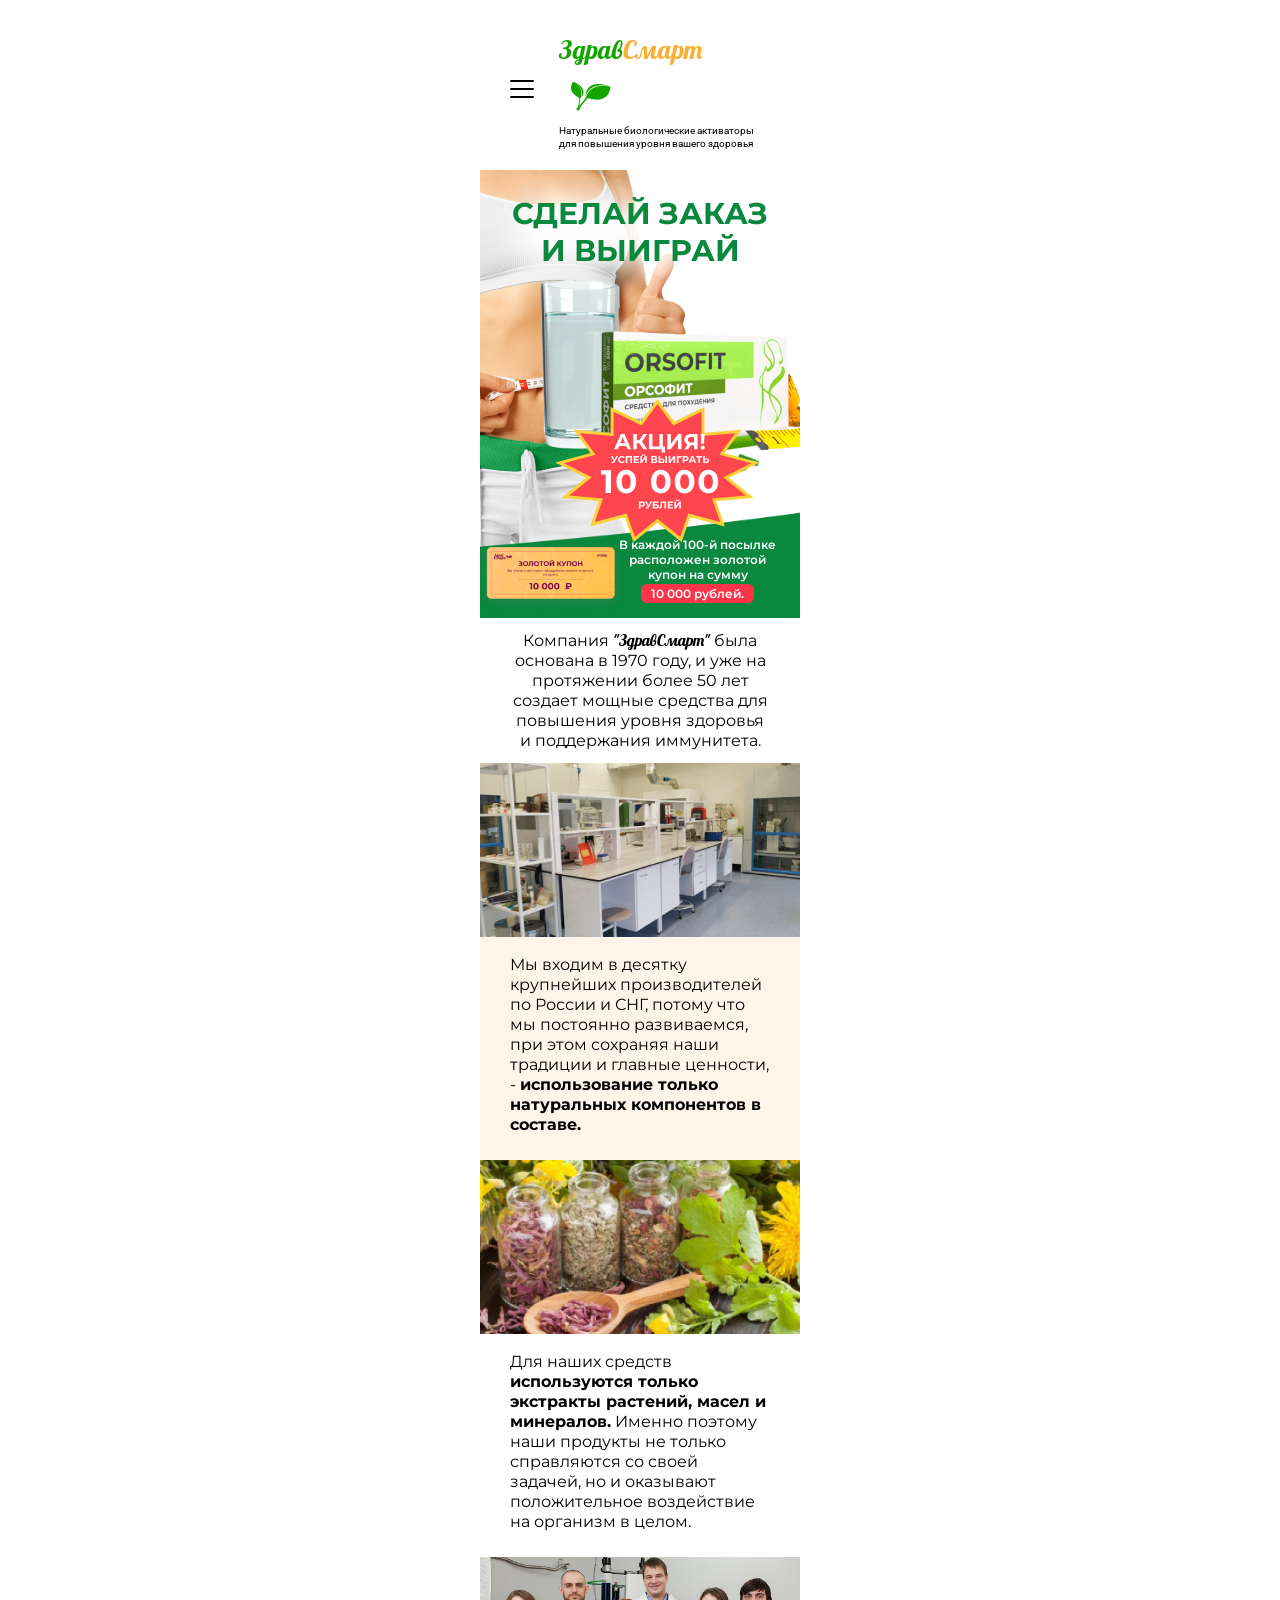
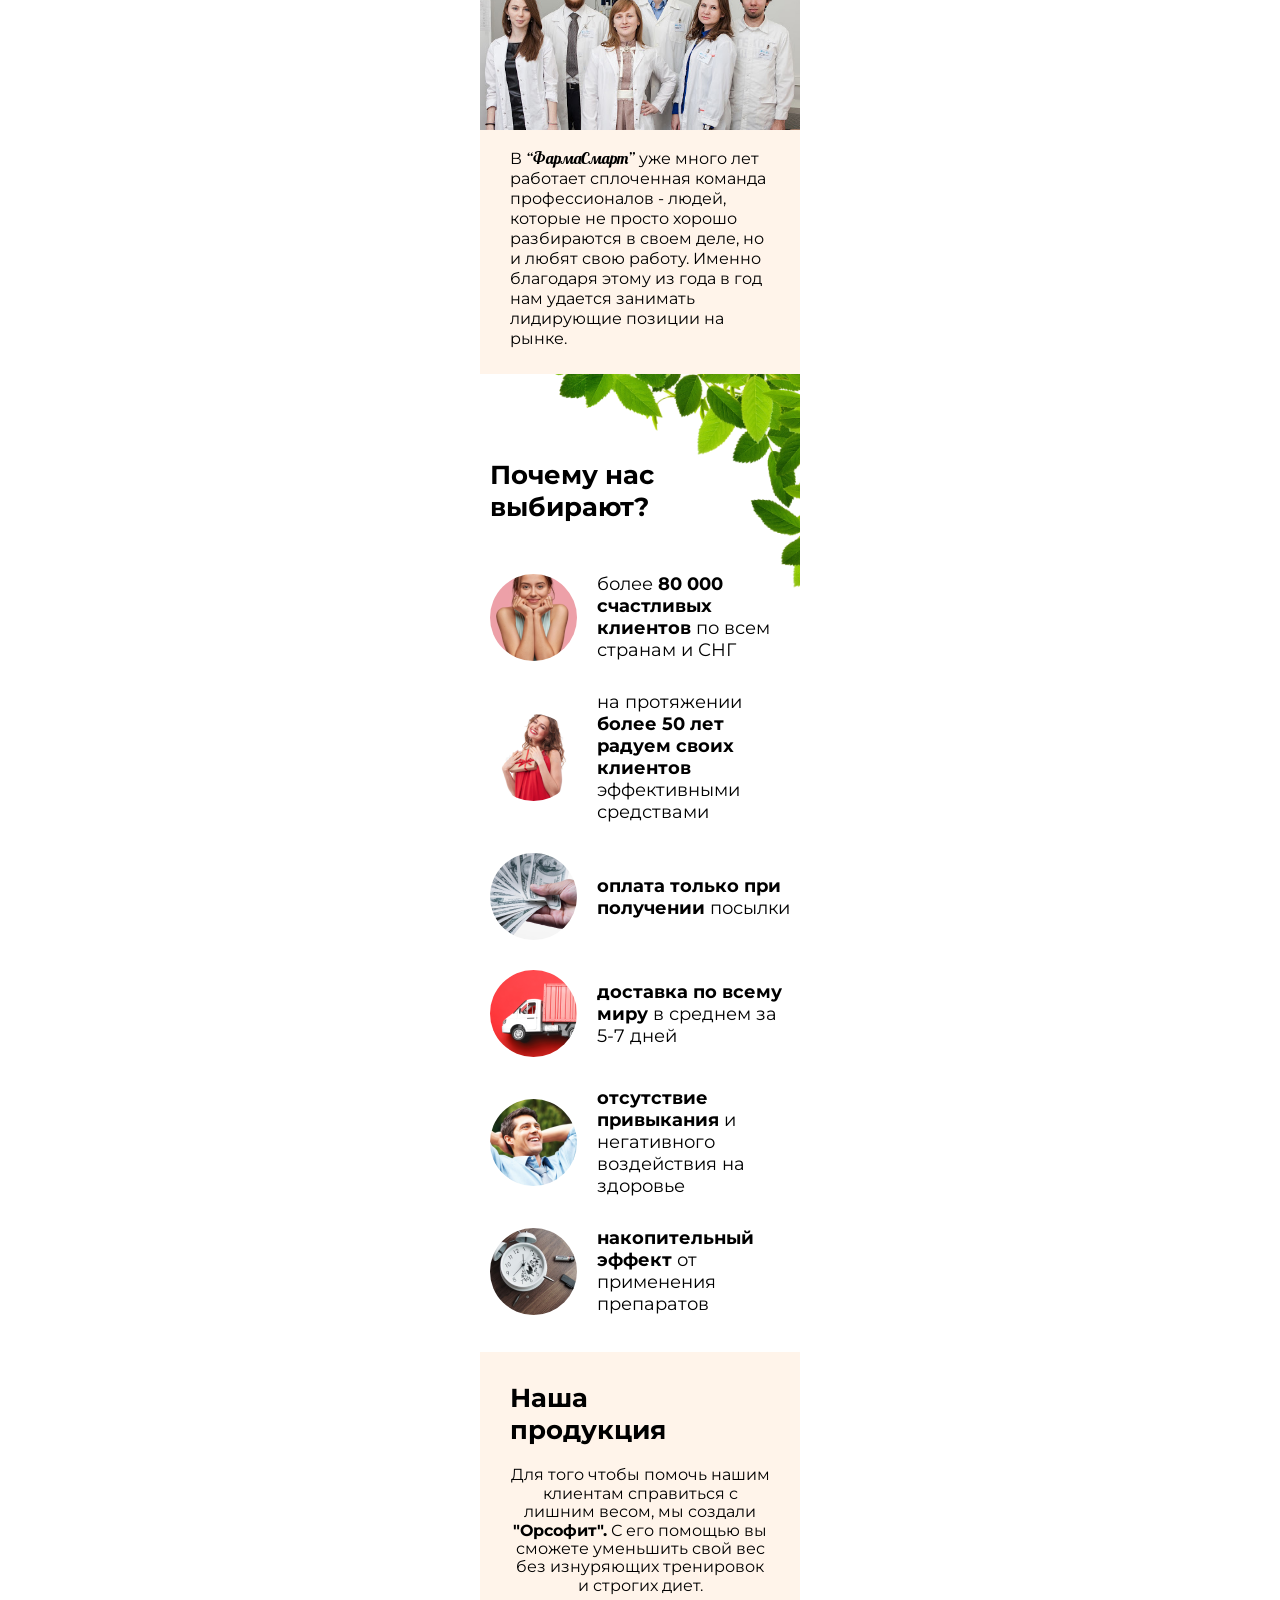
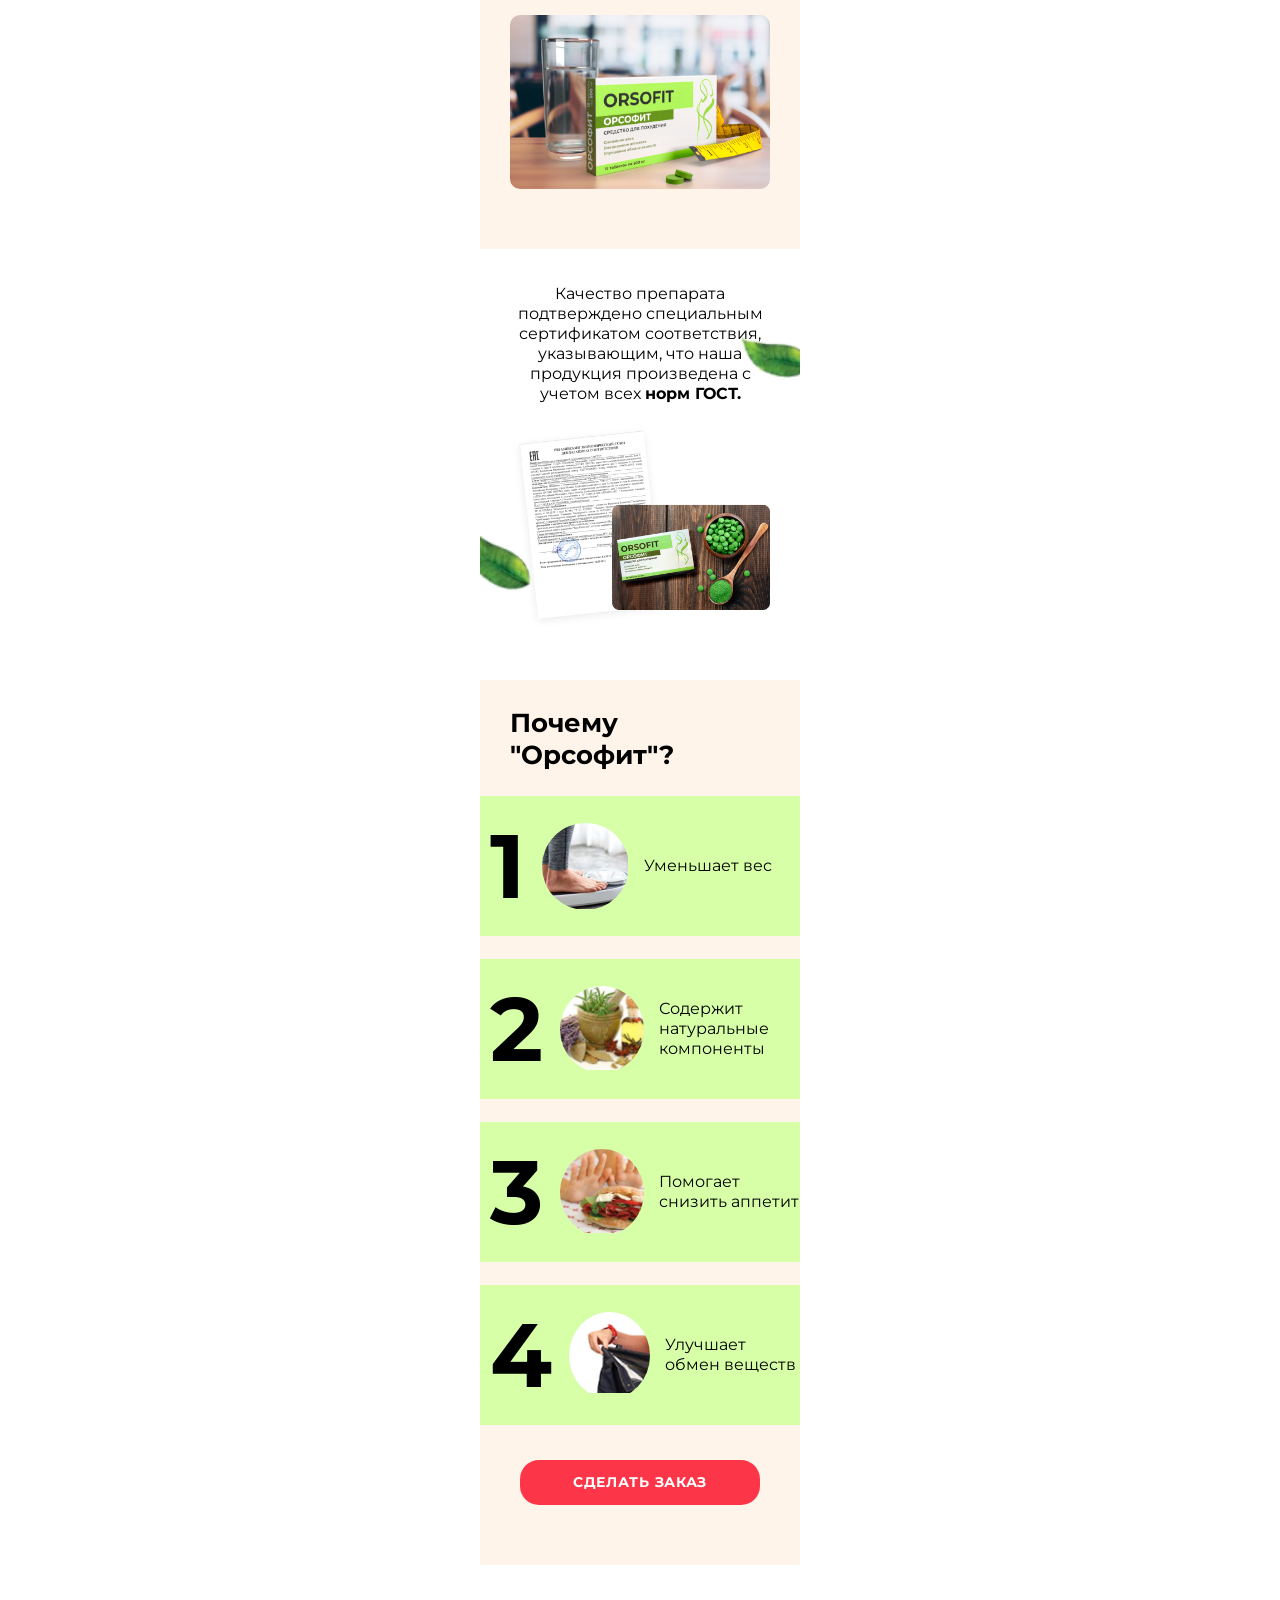
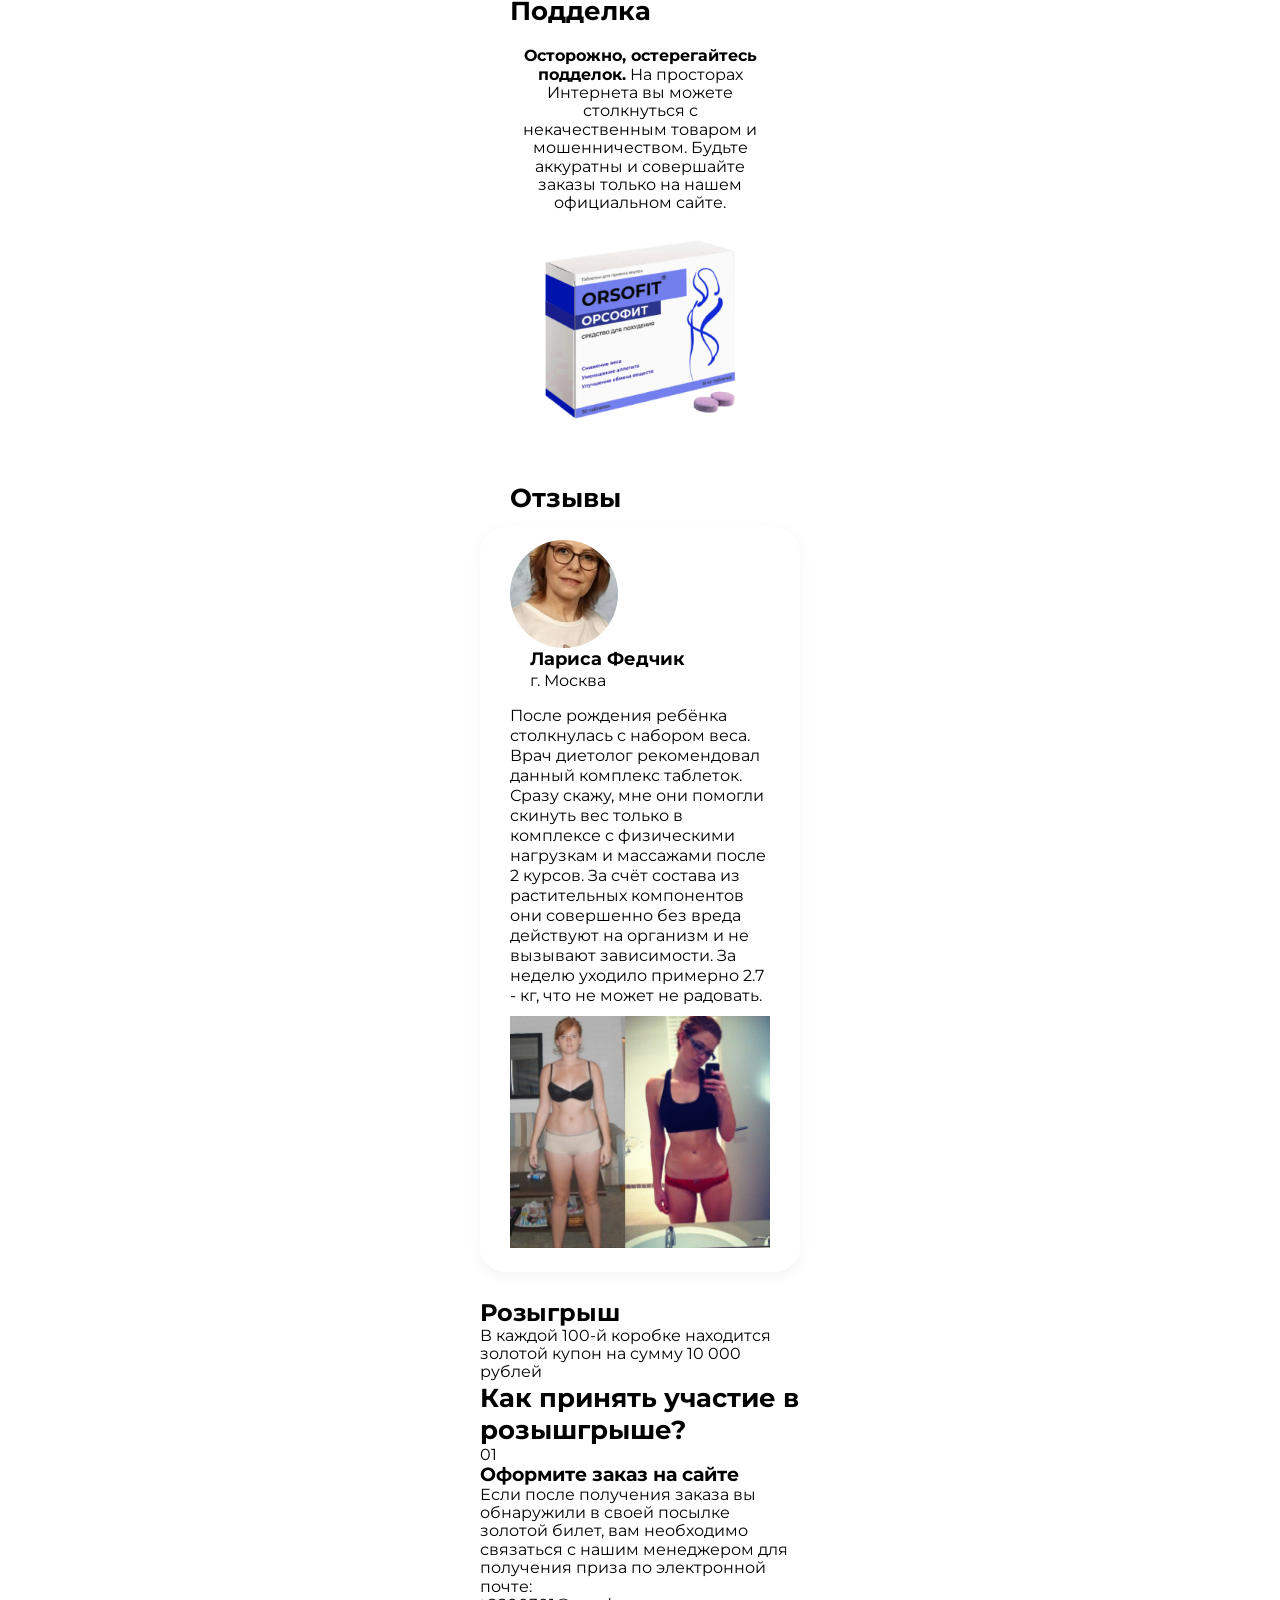
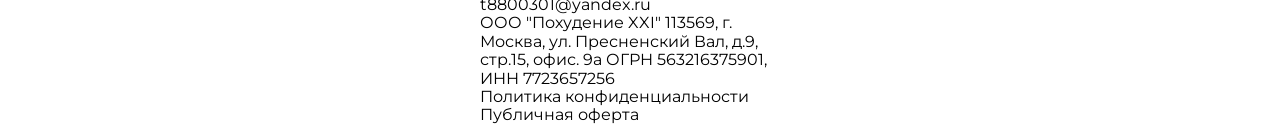
==== app/index.html @ b25f26e1 "Разметка и стилизация страницы на мобилке" ====
<!DOCTYPE html>
<html lang="ru">
  <head>
    <meta charset="UTF-8" />
    <meta name="viewport" content="width=device-width, initial-scale=1.0" />
    <meta http-equiv="X-UA-Compatible" content="IE=edge" />
    <title>ЗдравСмарт</title>
    <link rel="preconnect" href="https://fonts.gstatic.com" />
    <link
      href="https://fonts.googleapis.com/css2?family=Lobster&family=Montserrat:wght@400;600;700&family=Roboto&display=swap"
      rel="stylesheet"
    />
    <link rel="stylesheet" href="css/index/style.min.css" />
  </head>

  <body>
    <div class="wrapper">
      <header class="header">
        <div class="header__top">
          <a class="header__burger" href="#">
            <span></span>
            <span></span>
            <span></span>
          </a>
          <div class="header__top-inner">
            <a class="header__logo" href="#"
              >Здрав<span>Смарт</span
              ><img src="images/icons/leaves.svg" alt="logo"
            /></a>
            <p class="header__descr">
              Натуральные биологические активаторы для повышения уровня вашего
              здоровья
            </p>
          </div>
        </div>
        <div class="header__info">
          <img
            class="header__girl-mob"
            src="images/header/girl-mob.png"
            alt="girl"
          />
          <h1 class="header__title">Сделай заказ и выиграй</h1>
          <p class="header__gold">
            В каждой 100-й посылке расположен золотой купон на сумму <br />
            <span>10 000 рублей.</span>
          </p>
          <div class="header__green">
            <img src="images/header/header-green.png" alt="здравсмарт" />
          </div>
          <div class="header__coupon-mob">
            <img
              src="images/header/coupon-mob.png"
              alt="золотой купон 10 000 рублей"
            />
          </div>
          <div class="header__stock">
            <img src="images/header/stock-mob.svg" alt="акция" />
          </div>
          <div class="header__orsofit-mob">
            <img src="images/header/orsofit-mob.png" alt="орсофит" />
          </div>
        </div>
      </header>

      <main>
        <section class="features">
          <h2 class="visually-hidden">Преимущества нашей компании</h2>
          <p class="features__about">
            Компания <span>"ЗдравСмарт"</span> была основана в 1970 году, и уже
            на протяжении более 50 лет создает мощные средства для повышения
            уровня здоровья и поддержания иммунитета.
          </p>
          <ul class="features__list">
            <li class="features__item">
              <div class="features__img">
                <img
                  src="images/features/features-1.jpg"
                  alt="наши преимущества"
                />
              </div>
              <p class="features__text">
                Мы входим в десятку крупнейших производителей по России и СНГ,
                потому что мы постоянно развиваемся, при этом сохраняя наши
                традиции и главные ценности, -
                <b> использование только натуральных компонентов в составе.</b>
              </p>
            </li>
            <li class="features__item">
              <div class="features__img">
                <img
                  src="images/features/features-2.jpg"
                  alt="наши преимущества"
                />
              </div>
              <p class="features__text">
                Для наших средств
                <b>
                  используются только экстракты растений, масел и минералов.</b
                >
                Именно поэтому наши продукты не только справляются со своей
                задачей, но и оказывают положительное воздействие на организм в
                целом.
              </p>
            </li>
            <li class="features__item">
              <div class="features__img">
                <img
                  src="images/features/features-3.jpg"
                  alt="наши преимущества"
                />
              </div>
              <p class="features__text">
                В <span>“ФармаСмарт”</span> уже много лет работает сплоченная
                команда профессионалов - людей, которые не просто хорошо
                разбираются в своем деле, но и любят свою работу. Именно
                благодаря этому из года в год нам удается занимать лидирующие
                позиции на рынке.
              </p>
            </li>
          </ul>
        </section>

        <section class="about">
          <h2 class="sec-title">
            Почему нас <br />
            выбирают?
          </h2>
          <ul class="about__list">
            <li class="about__item">
              <div class="about__img">
                <img
                  src="images/about/about-1.png"
                  alt="Почему нас выбирают?"
                />
              </div>
              <p class="about__text">
                более <b>80 000 счастливых клиентов</b> по всем странам и СНГ
              </p>
            </li>
            <li class="about__item">
              <div class="about__img">
                <img
                  src="images/about/about-2.png"
                  alt="Почему нас выбирают?"
                />
              </div>
              <p class="about__text">
                на протяжении
                <b>более 50 лет радуем своих клиентов</b> эффективными
                средствами
              </p>
            </li>
            <li class="about__item">
              <div class="about__img">
                <img
                  src="images/about/about-3.png"
                  alt="Почему нас выбирают?"
                />
              </div>
              <p class="about__text">
                <b>оплата только при получении</b> посылки
              </p>
            </li>
            <li class="about__item">
              <div class="about__img">
                <img
                  src="images/about/about-4.png"
                  alt="Почему нас выбирают?"
                />
              </div>
              <p class="about__text">
                <b>доставка по всему миру</b> в среднем за 5-7 дней
              </p>
            </li>
            <li class="about__item">
              <div class="about__img">
                <img
                  src="images/about/about-5.png"
                  alt="Почему нас выбирают?"
                />
              </div>
              <p class="about__text">
                <b>отсутствие привыкания</b> и негативного воздействия на
                здоровье
              </p>
            </li>
            <li class="about__item">
              <div class="about__img">
                <img
                  src="images/about/about-6.png"
                  alt="Почему нас выбирают?"
                />
              </div>
              <p class="about__text">
                <b>накопительный эффект</b> от применения препаратов
              </p>
            </li>
          </ul>
          <div class="about__leaves-mob">
            <img src="images/about/leaves-mob.png" alt="листья" />
          </div>
        </section>

        <section class="product">
          <h2 class="sec-title">
            Наша <br />
            продукция
          </h2>
          <div class="product__inner">
            <p class="product__text">
              Для того чтобы помочь нашим клиентам справиться с лишним весом, мы
              создали <b>"Орсофит".</b> С его помощью вы сможете уменьшить свой
              вес без изнуряющих тренировок и строгих диет.
            </p>
            <div class="product__img">
              <img src="images/product/product.jpg" alt="Орсофит" />
            </div>
          </div>
        </section>

        <section class="certificate">
          <h2 class="visually-hidden">Сертификат соответствия</h2>
          <div class="certificate__inner">
            <p class="certificate__text">
              Качество препарата подтверждено специальным сертификатом
              соответствия, указывающим, что наша продукция произведена с учетом
              всех <b>норм ГОСТ.</b>
            </p>
            <div class="certificate__img">
              <img
                src="images/certificate/certificate.png"
                alt="сертификат соответствия"
              />
            </div>
          </div>
        </section>

        <section class="orsofit">
          <h2 class="sec-title orsofit__title">
            Почему <br />
            "Орсофит"?
          </h2>
          <ol class="orsofit__list">
            <li class="orsofit__item">
              <span class="orsofit__num">1</span>
              <div class="orsofit__img">
                <img src="images/orsofit/orsofit-1.png" alt="orsofit" />
              </div>
              <p class="orsofit__text">Уменьшает вес</p>
            </li>
            <li class="orsofit__item">
              <span class="orsofit__num">2</span>
              <div class="orsofit__img">
                <img src="images/orsofit/orsofit-2.png" alt="orsofit" />
              </div>
              <p class="orsofit__text">Содержит натуральные компоненты</p>
            </li>
            <li class="orsofit__item">
              <span class="orsofit__num">3</span>
              <div class="orsofit__img">
                <img src="images/orsofit/orsofit-3.png" alt="orsofit" />
              </div>
              <p class="orsofit__text">Помогает снизить аппетит</p>
            </li>
            <li class="orsofit__item">
              <span class="orsofit__num">4</span>
              <div class="orsofit__img">
                <img src="images/orsofit/orsofit-4.png" alt="orsofit" />
              </div>
              <p class="orsofit__text">Улучшает обмен веществ</p>
            </li>
          </ol>
          <a class="orsofit__btn" href="#">СДЕЛАТЬ ЗАКАЗ</a>
        </section>

        <section class="careful">
          <h2 class="sec-title">Подделка</h2>
          <div class="careful__inner">
            <p class="careful__text">
              <b>Осторожно, остерегайтесь подделок.</b> На просторах Интернета
              вы можете столкнуться с некачественным товаром и мошенничеством.
              Будьте аккуратны и совершайте заказы только на нашем официальном
              сайте.
            </p>
            <div class="careful__img">
              <img src="images/careful/fake.png" alt="подделка" />
            </div>
          </div>
        </section>

        <section class="reviews">
          <h2 class="sec-title reviews__title">Отзывы</h2>
          <ul class="reviews__list">
            <li class="reviews__item">
              <div class="reviews__header">
                <div class="reviews__userpic">
                  <img src="images/reviews/userpic-1.png" alt="Лариса Федчик" />
                </div>
                <div class="reviews__info">
                  <span class="reviews__name">Лариса Федчик</span>
                  <span class="reviews__city">г. Москва</span>
                </div>
              </div>
              <div class="reviews__about">
                <p class="reviews__text">
                  После рождения ребёнка столкнулась с набором веса. Врач
                  диетолог рекомендовал данный комплекс таблеток. Сразу скажу,
                  мне они помогли скинуть вес только в комплексе с физическими
                  нагрузкам и массажами после 2 курсов. За счёт состава из
                  растительных компонентов они совершенно без вреда действуют на
                  организм и не вызывают зависимости. За неделю уходило примерно
                  2.7 - кг, что не может не радовать.
                </p>
                <div class="reviews__img">
                  <img src="images/reviews/reviews-1.jpg" alt="похудение" />
                </div>
              </div>
            </li>
          </ul>
        </section>

        <section class="raffle">
          <h2 class="raffle__title">Розыгрыш</h2>
          <div class="raffle__inner">
            <p class="raffle__text">
              В каждой 100-й коробке находится золотой купон на сумму 10 000
              рублей
            </p>
            <div class="raffle__img"></div>
          </div>
        </section>

        <section class="participate">
          <h2 class="sec-title">Как принять участие в розышгрыше?</h2>
          <ul class="participate__guide">
            <li class="participate__item">
              <span class="participate__num">01</span>
              <div class="participate__descr">
                <span class="participate__check"></span>
                <div class="participate__img"></div>
                <h3 class="participate__title">Оформите заказ на сайте</h3>
              </div>
            </li>
          </ul>
          <p class="participate__note">
            Если после получения заказа вы обнаружили в своей посылке золотой
            билет, вам необходимо связаться с нашим менеджером для получения
            приза по электронной почте:
          </p>
          <a class="participate__email" href="mailto:t8800301@yandex.ru"
            >t8800301@yandex.ru</a
          >
        </section>
      </main>

      <footer class="footer">
        <p class="footer__copyright">
          ООО "Похудение XXI" 113569, г. Москва, ул. Пресненский Вал, д.9,
          стр.15, офис. 9а ОГРН 563216375901, ИНН 7723657256
        </p>
        <a class="footer__link" href="#">Политика конфиденциальности</a>
        <a class="footer__link" href="#">Публичная оферта</a>
      </footer>
    </div>
  </body>
</html>
---- app/css/index/style.min.css ----
/*! normalize.css v8.0.1 | MIT License | github.com/necolas/normalize.css */html{line-height:1.15;-webkit-text-size-adjust:100%}body{margin:0}main{display:block}h1{font-size:2em;margin:0.67em 0}hr{-webkit-box-sizing:content-box;box-sizing:content-box;height:0;overflow:visible}pre{font-family:monospace, monospace;font-size:1em}a{background-color:transparent}abbr[title]{border-bottom:none;text-decoration:underline;-webkit-text-decoration:underline dotted;text-decoration:underline dotted}b,strong{font-weight:bolder}code,kbd,samp{font-family:monospace, monospace;font-size:1em}small{font-size:80%}sub,sup{font-size:75%;line-height:0;position:relative;vertical-align:baseline}sub{bottom:-0.25em}sup{top:-0.5em}img{border-style:none}button,input,optgroup,select,textarea{font-family:inherit;font-size:100%;line-height:1.15;margin:0}button,input{overflow:visible}button,select{text-transform:none}button,[type="button"],[type="reset"],[type="submit"]{-webkit-appearance:button}button::-moz-focus-inner,[type="button"]::-moz-focus-inner,[type="reset"]::-moz-focus-inner,[type="submit"]::-moz-focus-inner{border-style:none;padding:0}button:-moz-focusring,[type="button"]:-moz-focusring,[type="reset"]:-moz-focusring,[type="submit"]:-moz-focusring{outline:1px dotted ButtonText}fieldset{padding:0.35em 0.75em 0.625em}legend{-webkit-box-sizing:border-box;box-sizing:border-box;color:inherit;display:table;max-width:100%;padding:0;white-space:normal}progress{vertical-align:baseline}textarea{overflow:auto}[type="checkbox"],[type="radio"]{-webkit-box-sizing:border-box;box-sizing:border-box;padding:0}[type="number"]::-webkit-inner-spin-button,[type="number"]::-webkit-outer-spin-button{height:auto}[type="search"]{-webkit-appearance:textfield;outline-offset:-2px}[type="search"]::-webkit-search-decoration{-webkit-appearance:none}::-webkit-file-upload-button{-webkit-appearance:button;font:inherit}details{display:block}summary{display:list-item}template{display:none}[hidden]{display:none}*,*::before,*::after{-webkit-box-sizing:inherit;box-sizing:inherit}html{-webkit-box-sizing:border-box;box-sizing:border-box}.content-box-component{-webkit-box-sizing:content-box;box-sizing:content-box}.visually-hidden:not(:focus):not(:active){position:absolute;width:1px;height:1px;margin:-1px;border:0;padding:0;clip:rect(0 0 0 0);overflow:hidden}a{text-decoration:none;color:inherit}ul,ol{margin:0;padding:0;list-style:none}button{padding:0;cursor:pointer;background:transparent;border:none;color:inherit}p{margin:0}h1,h2,h3,h4,h5,h6{margin:0}img{display:block;max-width:100%;height:auto}body{min-width:320px;background:#fff;font-family:'Montserrat', sans-serif;font-size:16px;font-weight:400}.wrapper{width:320px;margin:0 auto}.sec-title{font-weight:bold;font-size:26px;line-height:32px}.header__top{padding:28px 30px 20px;display:-webkit-box;display:-ms-flexbox;display:flex;-webkit-box-align:center;-ms-flex-align:center;align-items:center}.header__top-inner{max-width:200px}.header__burger{display:block;margin-right:25px;width:24px;height:18px;position:relative}.header__burger span{position:absolute;width:100%;height:2px;background:#000;border-radius:3px}.header__burger span:nth-child(1){top:0;left:0}.header__burger span:nth-child(2){top:50%;left:0;-webkit-transform:translateY(-1px);transform:translateY(-1px)}.header__burger span:nth-child(3){bottom:0;left:0}.header__logo{display:-webkit-box;display:-ms-flexbox;display:flex;-ms-flex-wrap:wrap;flex-wrap:wrap;-webkit-box-align:end;-ms-flex-align:end;align-items:flex-end;font-family:'Lobster';font-size:26px;line-height:44px;color:#14A500}.header__logo span{color:#F8AF34}.header__descr{font-weight:400;font-size:10px;line-height:13px;font-family:'Roboto', sans-serif}.header__title{max-width:266px;margin:0 auto;font-weight:bold;font-size:30px;line-height:37px;text-align:center;text-transform:uppercase;color:#0A883E;position:relative;z-index:2}.header__title::after{content:'';position:absolute;z-index:-1;left:0;top:0;width:100%;height:100%;background:#fff;-webkit-filter:blur(22px);filter:blur(22px)}.header__info{min-height:448px;padding-top:25px;position:relative}.header__girl-mob{position:absolute;left:0;top:0}.header__green{position:absolute;bottom:0;left:0;z-index:1}.header__gold{width:175px;position:absolute;z-index:2;bottom:15px;right:15px;font-weight:600;font-size:12px;line-height:15px;text-align:center;color:#fff}.header__gold span{display:inline-block;margin-top:2px;padding:2px 10px;background:#FC3648;border-radius:6px}.header__coupon-mob{width:150px;position:absolute;z-index:2;bottom:0;left:0}.header__stock{position:absolute;z-index:2;bottom:75px;right:40px}.header__orsofit-mob{position:absolute;right:0;top:110px}.features{font-size:16px;line-height:20px}.features__item:nth-child(odd) .features__text{background:#FFF4EA}.features__about{padding:12px 30px;text-align:center}.features__about span{font-family:'Lobster'}.features__text{padding:18px 30px 25px}.features__text span{font-family:'Lobster'}.about{padding:85px 10px 7px 10px;position:relative}.about__leaves-mob{position:absolute;top:0;right:0}.about__list{margin-top:50px}.about__item{margin-bottom:30px;display:-webkit-box;display:-ms-flexbox;display:flex;-ms-flex-wrap:wrap;flex-wrap:wrap;-webkit-box-align:center;-ms-flex-align:center;align-items:center}.about__img{margin-right:20px;width:87px;height:87px;border-radius:50%;overflow:hidden}.about__text{width:calc(100% - 107px);font-size:18px;line-height:22px}.product{padding:30px;padding-bottom:60px;background:#FFF4EA}.product__text{margin-top:20px;text-align:center}.product__img{width:100%;max-width:276px;margin:0 auto;margin-top:20px;border-radius:10px;overflow:hidden}.certificate{padding:35px 30px 50px;background:url("../../images/certificate/certificate-mob-bg.png");background-position:center;background-size:cover;background-repeat:no-repeat}.certificate__text{font-size:16px;line-height:20px;text-align:center}.certificate__img{margin-top:20px}.orsofit{padding:27px 0 60px;background:#FFF4EA}.orsofit__title{padding:0 30px}.orsofit__list{margin-top:25px}.orsofit__item{margin-bottom:23px;padding:15px 0 15px 10px;display:-webkit-box;display:-ms-flexbox;display:flex;-webkit-box-align:center;-ms-flex-align:center;align-items:center;background:#D7FFA8}.orsofit__num{font-weight:bold;font-size:90px;line-height:110px}.orsofit__img{width:87px;height:87px;margin-left:17px;border-radius:50%;overflow:hidden}.orsofit__text{width:calc(100% - 165px);margin-left:15px;font-size:16px;line-height:20px}.orsofit__btn{display:block;max-width:240px;padding:14px;margin:0 auto;margin-top:35px;font-weight:bold;font-size:14px;line-height:17px;letter-spacing:0.05em;text-align:center;text-transform:uppercase;color:#FFFFFF;background:#FC3648;border-radius:19px}.careful{padding:30px 30px 10px}.careful__text{margin-top:20px;text-align:center}.reviews{padding:26px 0 27px}.reviews__title{padding:0 30px}.reviews__list{margin-top:13px}.reviews__item{padding:13px 30px 24px;background:#FFFFFF;-webkit-box-shadow:0px 4px 12px rgba(210,210,210,0.25);box-shadow:0px 4px 12px rgba(210,210,210,0.25);border-radius:25px}.reviews__header{display:-webkit-box;display:-ms-flexbox;display:flex;-webkit-box-align:center;-ms-flex-align:center;align-items:center;-ms-flex-wrap:wrap;flex-wrap:wrap}.reviews__userpic{width:108px;height:108px;border-radius:50%;overflow:hidden}.reviews__info{margin-left:20px}.reviews__info span{display:block}.reviews__name{margin-bottom:2px;font-weight:bold;font-size:18px;line-height:22px}.reviews__about{margin-top:15px;font-size:16px;line-height:20px}.reviews__img{margin-top:10px;display:-webkit-box;display:-ms-flexbox;display:flex;-webkit-box-pack:center;-ms-flex-pack:center;justify-content:center;-webkit-box-align:center;-ms-flex-align:center;align-items:center}
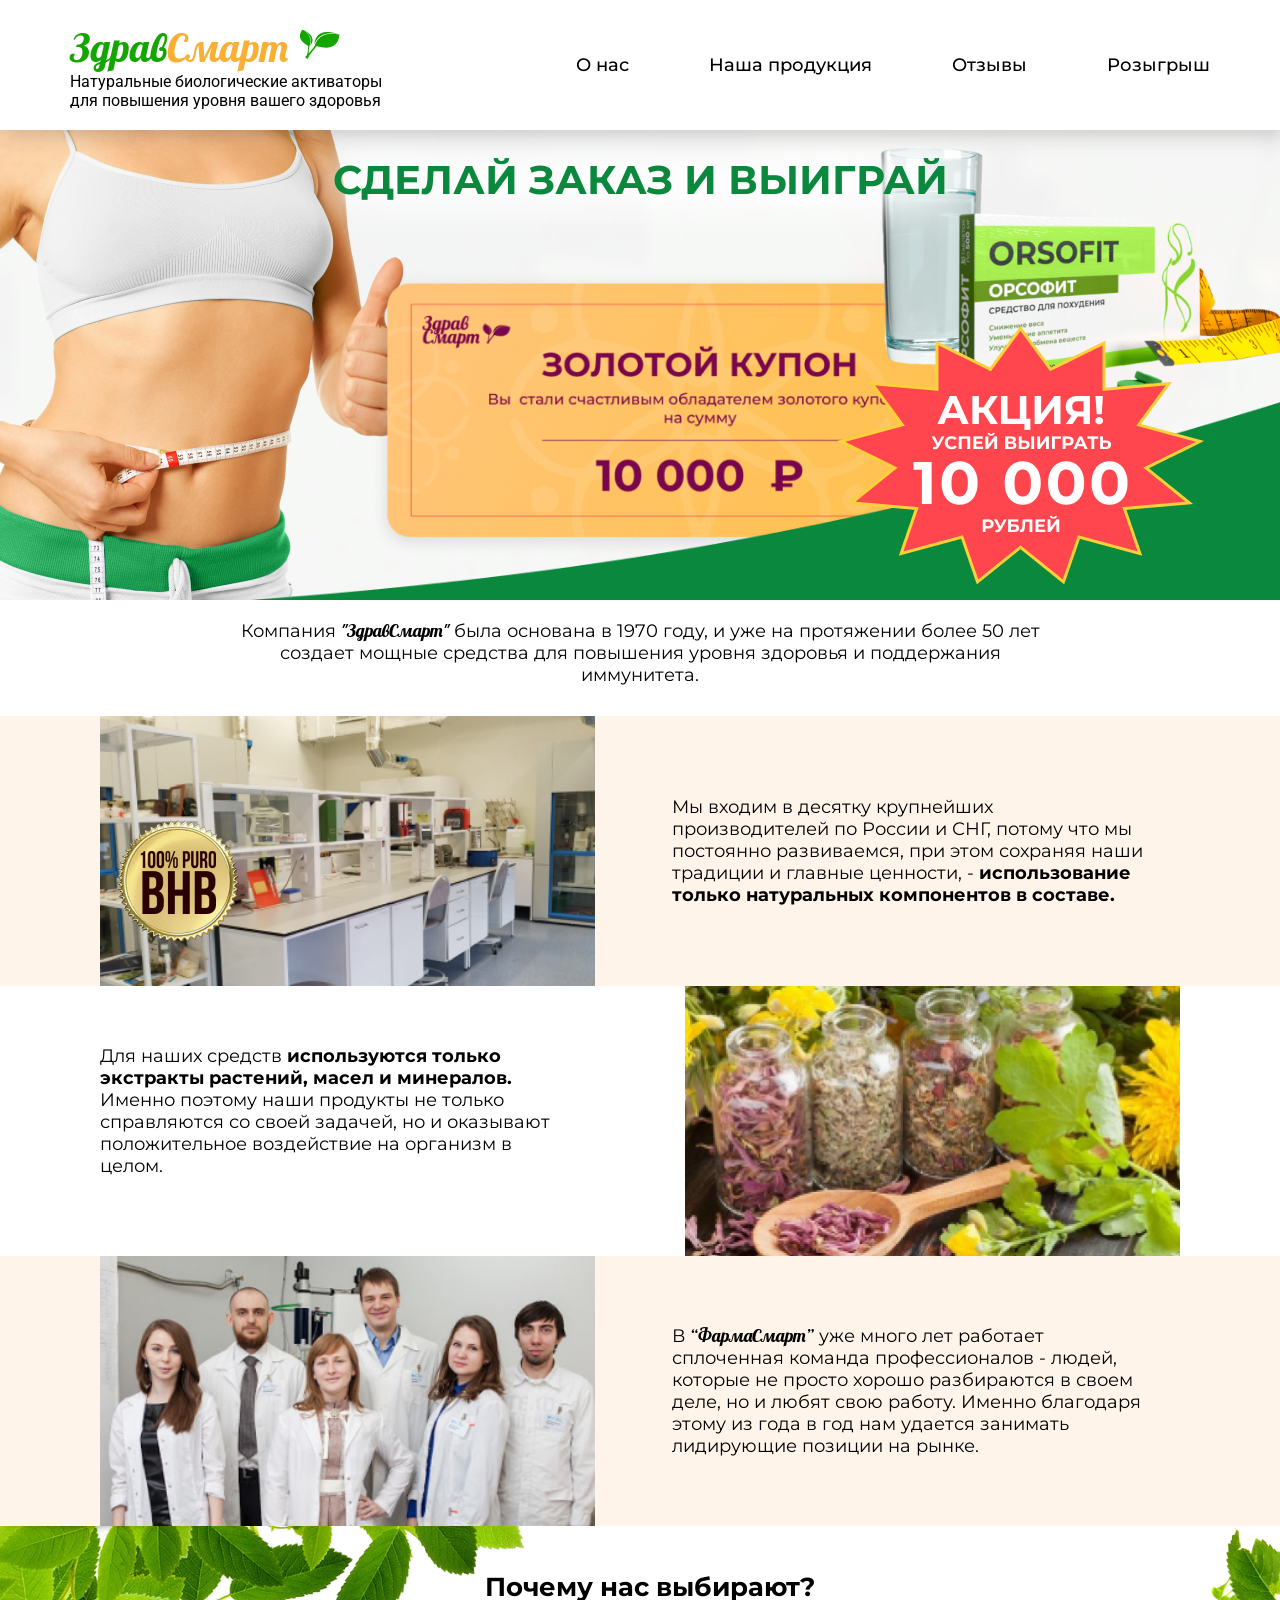
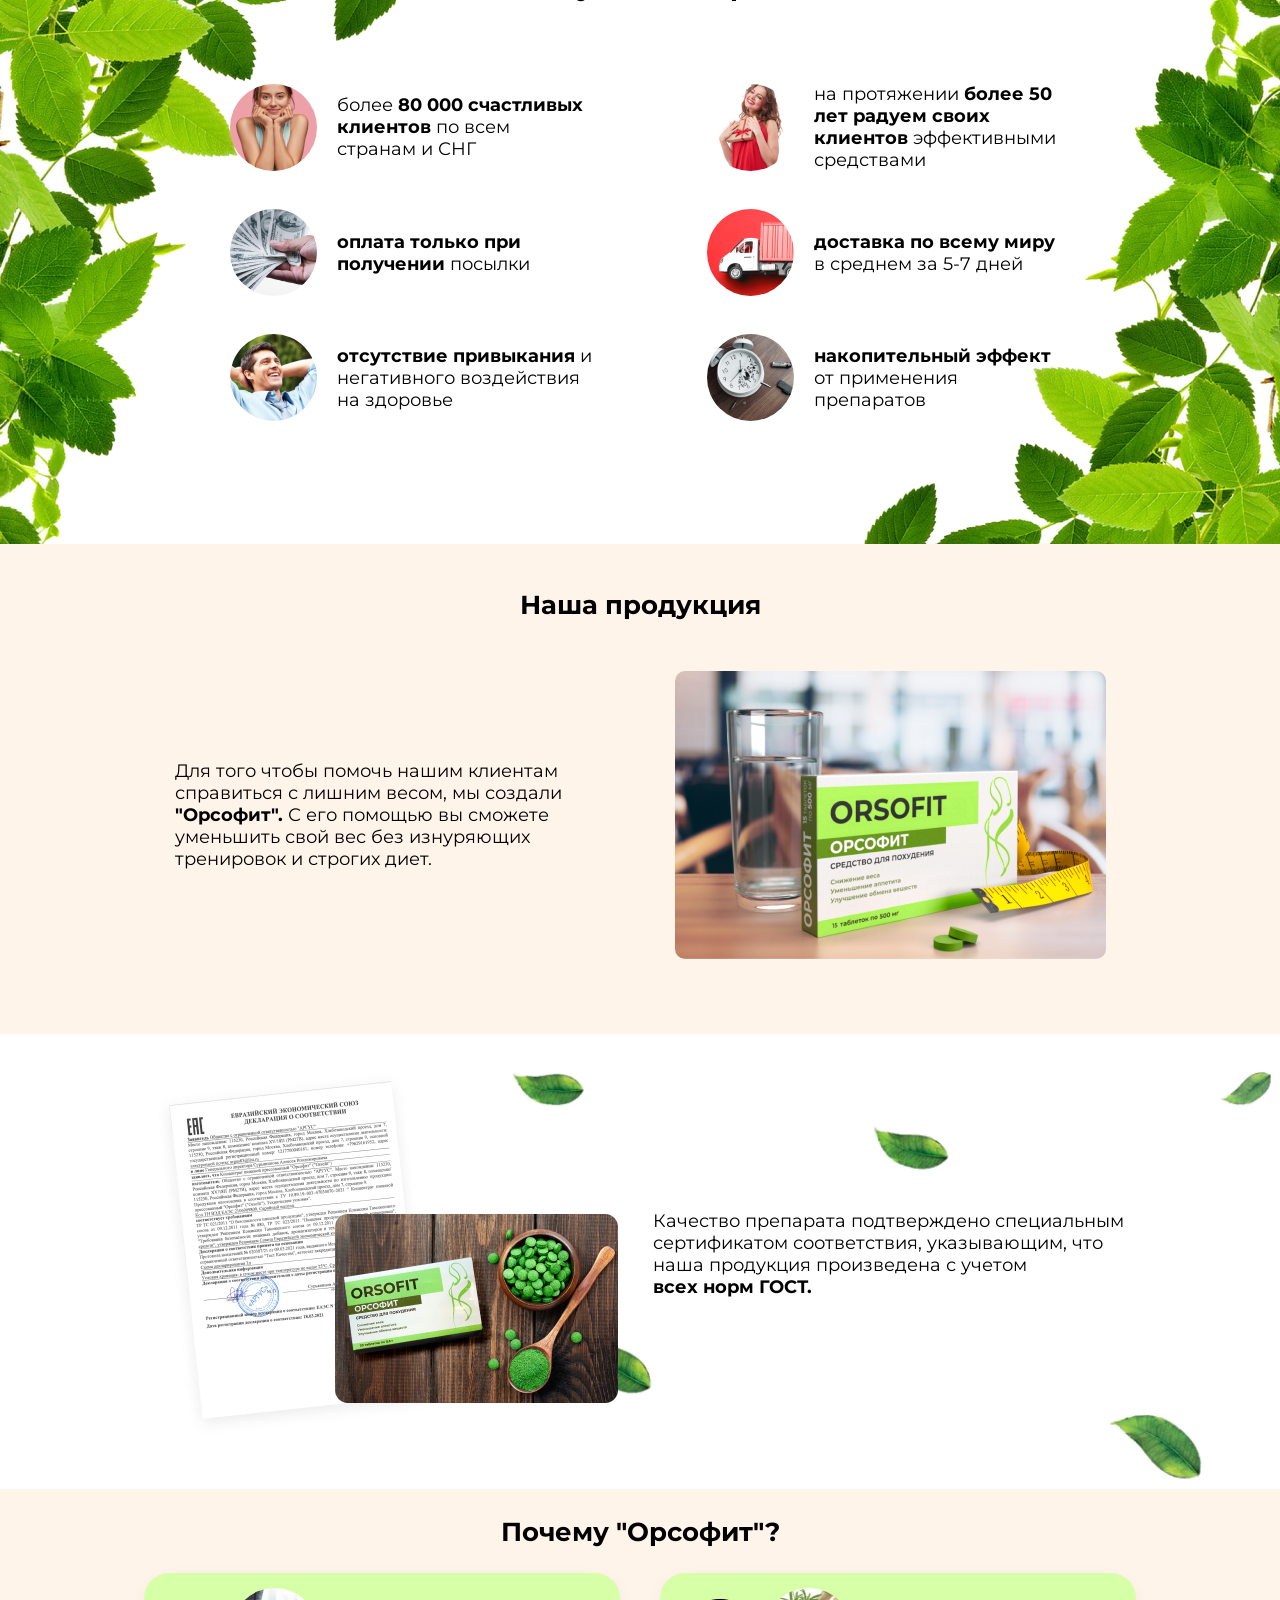
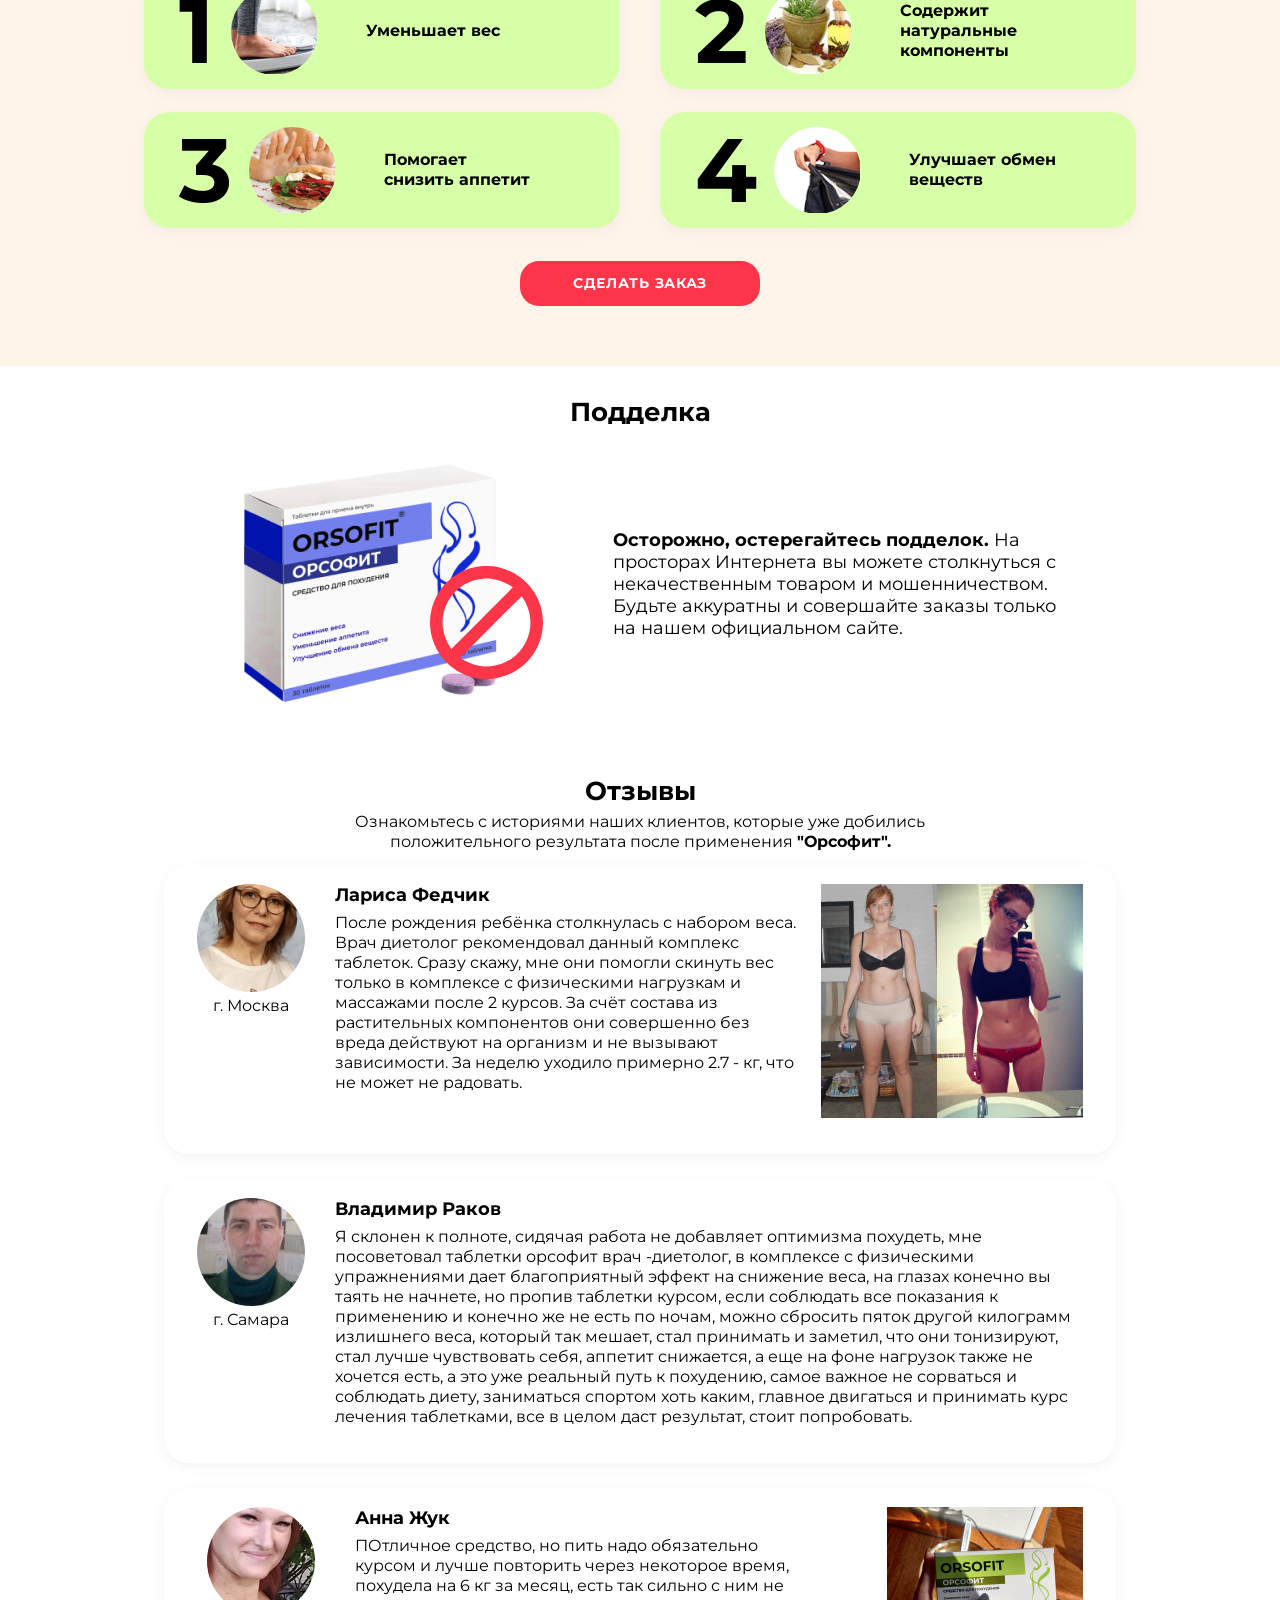
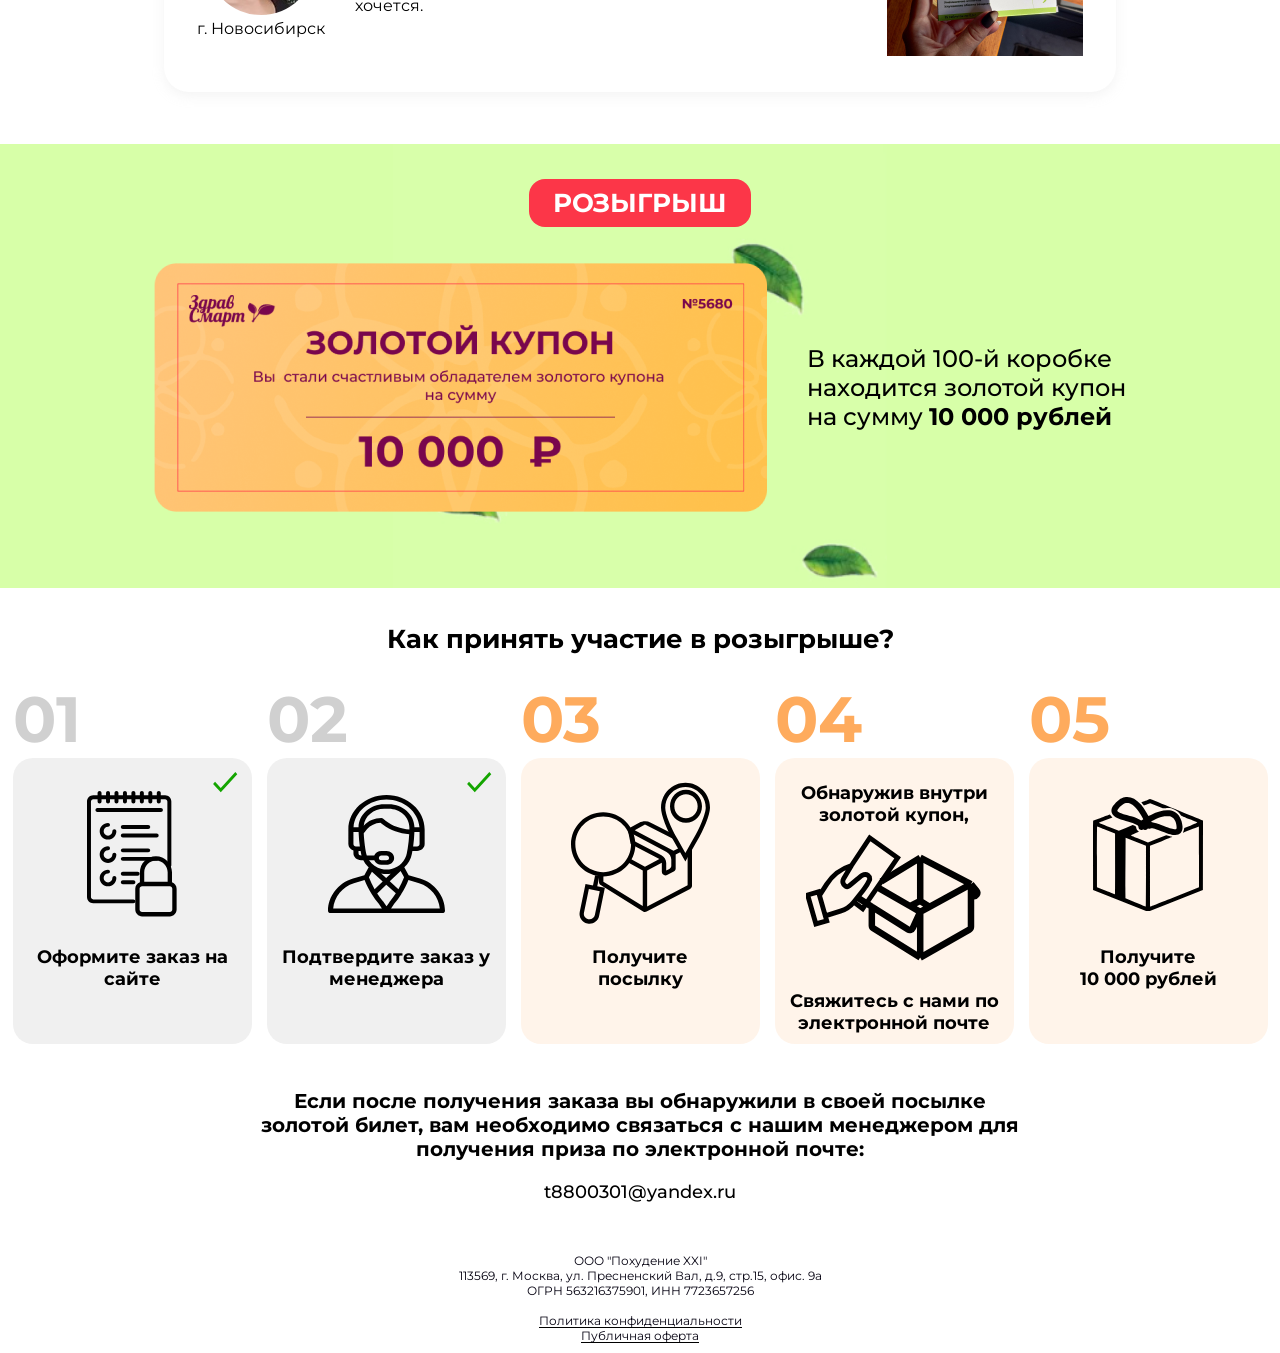
==== commit 22a04c2c: "верстка страницы с адаптивом" ====
--- a/app/index.html
+++ b/app/index.html
@@ -7,36 +7,52 @@
     <title>ЗдравСмарт</title>
     <link rel="preconnect" href="https://fonts.gstatic.com" />
     <link
-      href="https://fonts.googleapis.com/css2?family=Lobster&family=Montserrat:wght@400;600;700&family=Roboto&display=swap"
+      href="https://fonts.googleapis.com/css2?family=Lobster&family=Montserrat:wght@400;500;600;700&family=Roboto&display=swap"
       rel="stylesheet"
     />
+    <link rel="stylesheet" href="js/slick/slick.css" />
     <link rel="stylesheet" href="css/index/style.min.css" />
   </head>
 
   <body>
     <div class="wrapper">
       <header class="header">
-        <div class="header__top">
-          <a class="header__burger" href="#">
-            <span></span>
-            <span></span>
-            <span></span>
-          </a>
-          <div class="header__top-inner">
-            <a class="header__logo" href="#"
-              >Здрав<span>Смарт</span
-              ><img src="images/icons/leaves.svg" alt="logo"
-            /></a>
-            <p class="header__descr">
-              Натуральные биологические активаторы для повышения уровня вашего
-              здоровья
-            </p>
+        <div class="header__top-wrapper">
+          <div class="header__top">
+            <a class="header__burger" href="#">
+              <span></span>
+              <span></span>
+              <span></span>
+            </a>
+            <nav class="header__nav">
+              <ul class="header__list">
+                <li><a href="#">О нас</a></li>
+                <li><a href="#">Наша продукция</a></li>
+                <li><a href="#">Отзывы</a></li>
+                <li><a href="#">Розыгрыш</a></li>
+              </ul>
+            </nav>
+            <div class="header__top-inner">
+              <a class="header__logo" href="#"
+                >Здрав<span>Смарт</span
+                ><img src="images/icons/leaves.svg" alt="logo"
+              /></a>
+              <p class="header__descr">
+                Натуральные биологические активаторы для повышения уровня вашего
+                здоровья
+              </p>
+            </div>
           </div>
         </div>
         <div class="header__info">
           <img
             class="header__girl-mob"
             src="images/header/girl-mob.png"
+            alt="girl"
+          />
+          <img
+            class="header__girl-desktop"
+            src="images/header/girl-desktop.png"
             alt="girl"
           />
           <h1 class="header__title">Сделай заказ и выиграй</h1>
@@ -45,20 +61,49 @@
             <span>10 000 рублей.</span>
           </p>
           <div class="header__green">
-            <img src="images/header/header-green.png" alt="здравсмарт" />
-          </div>
-          <div class="header__coupon-mob">
             <img
-              src="images/header/coupon-mob.png"
-              alt="золотой купон 10 000 рублей"
+              class="header__green-mob"
+              src="images/header/header-green.png"
+              alt="здравсмарт"
             />
-          </div>
+            <img
+              class="header__green-desktop"
+              src="images/header/header-green-desktop.png"
+              alt="здравсмарт"
+            />
+          </div>
+          <img
+            class="header__coupon-mob"
+            src="images/header/coupon-mob.png"
+            alt="золотой купон 10 000 рублей"
+          />
+          <img
+            class="header__coupon-desktop"
+            src="images/header/coupon-desktop.png"
+            alt="золотой купон 10 000 рублей"
+          />
           <div class="header__stock">
-            <img src="images/header/stock-mob.svg" alt="акция" />
-          </div>
-          <div class="header__orsofit-mob">
-            <img src="images/header/orsofit-mob.png" alt="орсофит" />
-          </div>
+            <img
+              class="header__stock-mob"
+              src="images/header/stock-mob.svg"
+              alt="акция"
+            />
+            <img
+              class="header__stock-desktop"
+              src="images/header/stock-desktop.png"
+              alt="акция"
+            />
+          </div>
+          <img
+            class="header__orsofit-mob"
+            src="images/header/orsofit-mob.png"
+            alt="орсофит"
+          />
+          <img
+            class="header__orsofit-desktop"
+            src="images/header/orsofit-desktop.png"
+            alt="орсофит"
+          />
         </div>
       </header>
 
@@ -72,49 +117,46 @@
           </p>
           <ul class="features__list">
             <li class="features__item">
-              <div class="features__img">
-                <img
-                  src="images/features/features-1.jpg"
-                  alt="наши преимущества"
-                />
-              </div>
+              <div
+                class="features__img features__img-one features__img--bhb"
+              ></div>
               <p class="features__text">
-                Мы входим в десятку крупнейших производителей по России и СНГ,
-                потому что мы постоянно развиваемся, при этом сохраняя наши
-                традиции и главные ценности, -
-                <b> использование только натуральных компонентов в составе.</b>
+                <span class="features__text-inner">
+                  Мы входим в десятку крупнейших производителей по России и СНГ,
+                  потому что мы постоянно развиваемся, при этом сохраняя наши
+                  традиции и главные ценности, -
+                  <b>
+                    использование только натуральных компонентов в составе.</b
+                  >
+                </span>
               </p>
             </li>
             <li class="features__item">
-              <div class="features__img">
-                <img
-                  src="images/features/features-2.jpg"
-                  alt="наши преимущества"
-                />
-              </div>
+              <div class="features__img features__img-two"></div>
               <p class="features__text">
-                Для наших средств
-                <b>
-                  используются только экстракты растений, масел и минералов.</b
-                >
-                Именно поэтому наши продукты не только справляются со своей
-                задачей, но и оказывают положительное воздействие на организм в
-                целом.
+                <span class="features__text-inner">
+                  Для наших средств
+                  <b>
+                    используются только экстракты растений, масел и
+                    минералов.</b
+                  >
+                  Именно поэтому наши продукты не только справляются со своей
+                  задачей, но и оказывают положительное воздействие на организм
+                  в целом.
+                </span>
               </p>
             </li>
             <li class="features__item">
-              <div class="features__img">
-                <img
-                  src="images/features/features-3.jpg"
-                  alt="наши преимущества"
-                />
-              </div>
+              <div class="features__img features__img-three"></div>
+
               <p class="features__text">
-                В <span>“ФармаСмарт”</span> уже много лет работает сплоченная
-                команда профессионалов - людей, которые не просто хорошо
-                разбираются в своем деле, но и любят свою работу. Именно
-                благодаря этому из года в год нам удается занимать лидирующие
-                позиции на рынке.
+                <span class="features__text-inner">
+                  В <span class="features__text-lobster">“ФармаСмарт”</span> уже
+                  много лет работает сплоченная команда профессионалов - людей,
+                  которые не просто хорошо разбираются в своем деле, но и любят
+                  свою работу. Именно благодаря этому из года в год нам удается
+                  занимать лидирующие позиции на рынке.
+                </span>
               </p>
             </li>
           </ul>
@@ -198,6 +240,12 @@
           </ul>
           <div class="about__leaves-mob">
             <img src="images/about/leaves-mob.png" alt="листья" />
+          </div>
+          <div class="about__leaves-desktop about__leaves-desktop--1">
+            <img src="images/about/leaves-desktop-1.png" alt="листья" />
+          </div>
+          <div class="about__leaves-desktop about__leaves-desktop--2">
+            <img src="images/about/leaves-desktop-2.png" alt="листья" />
           </div>
         </section>
 
@@ -224,7 +272,7 @@
             <p class="certificate__text">
               Качество препарата подтверждено специальным сертификатом
               соответствия, указывающим, что наша продукция произведена с учетом
-              всех <b>норм ГОСТ.</b>
+              <b>всех норм ГОСТ.</b>
             </p>
             <div class="certificate__img">
               <img
@@ -283,13 +331,31 @@
               сайте.
             </p>
             <div class="careful__img">
-              <img src="images/careful/fake.png" alt="подделка" />
+              <img
+                class="careful__img-mob"
+                src="images/careful/fake.png"
+                alt="подделка"
+              />
+              <img
+                class="careful__img-desktop"
+                src="images/careful/fake-desktop.png"
+                alt="подделка"
+              />
+              <img
+                class="careful__img-stop"
+                src="images/careful/stop.svg"
+                alt="подделка"
+              />
             </div>
           </div>
         </section>
 
         <section class="reviews">
           <h2 class="sec-title reviews__title">Отзывы</h2>
+          <p class="reviews__hidden">
+            Ознакомьтесь с историями наших клиентов, которые уже добились
+            положительного результата после применения <b>"Орсофит".</b>
+          </p>
           <ul class="reviews__list">
             <li class="reviews__item">
               <div class="reviews__header">
@@ -303,6 +369,7 @@
               </div>
               <div class="reviews__about">
                 <p class="reviews__text">
+                  <span class="reviews__text-name">Лариса Федчик</span>
                   После рождения ребёнка столкнулась с набором веса. Врач
                   диетолог рекомендовал данный комплекс таблеток. Сразу скажу,
                   мне они помогли скинуть вес только в комплексе с физическими
@@ -312,7 +379,66 @@
                   2.7 - кг, что не может не радовать.
                 </p>
                 <div class="reviews__img">
-                  <img src="images/reviews/reviews-1.jpg" alt="похудение" />
+                  <img
+                    src="images/reviews/reviews-1.jpg"
+                    alt="похудение"
+                    width="262"
+                  />
+                </div>
+              </div>
+            </li>
+            <li class="reviews__item">
+              <div class="reviews__header">
+                <div class="reviews__userpic">
+                  <img src="images/reviews/userpic-2.png" alt="Лариса Федчик" />
+                </div>
+                <div class="reviews__info">
+                  <span class="reviews__name">Владимир Раков</span>
+                  <span class="reviews__city">г. Самара</span>
+                </div>
+              </div>
+              <div class="reviews__about">
+                <p class="reviews__text reviews__text--full">
+                  <span class="reviews__text-name">Владимир Раков</span>
+                  Я склонен к полноте, сидячая работа не добавляет оптимизма
+                  похудеть, мне посоветовал таблетки орсофит врач -диетолог, в
+                  комплексе с физическими упражнениями дает благоприятный эффект
+                  на снижение веса, на глазах конечно вы таять не начнете, но
+                  пропив таблетки курсом, если соблюдать все показания к
+                  применению и конечно же не есть по ночам, можно сбросить пяток
+                  другой килограмм излишнего веса, который так мешает, стал
+                  принимать и заметил, что они тонизируют, стал лучше
+                  чувствовать себя, аппетит снижается, а еще на фоне нагрузок
+                  также не хочется есть, а это уже реальный путь к похудению,
+                  самое важное не сорваться и соблюдать диету, заниматься
+                  спортом хоть каким, главное двигаться и принимать курс лечения
+                  таблетками, все в целом даст результат, стоит попробовать.
+                </p>
+              </div>
+            </li>
+            <li class="reviews__item">
+              <div class="reviews__header">
+                <div class="reviews__userpic">
+                  <img src="images/reviews/userpic-3.png" alt="Анна Жук" />
+                </div>
+                <div class="reviews__info">
+                  <span class="reviews__name">Анна Жук</span>
+                  <span class="reviews__city">г. Новосибирск</span>
+                </div>
+              </div>
+              <div class="reviews__about">
+                <p class="reviews__text">
+                  <span class="reviews__text-name">Анна Жук</span>
+                  ПОтличное средство, но пить надо обязательно курсом и лучше
+                  повторить через некоторое время, похудела на 6 кг за месяц,
+                  есть так сильно с ним не хочется.
+                </p>
+                <div class="reviews__img">
+                  <img
+                    src="images/reviews/reviews-2.jpg"
+                    alt="похудение"
+                    width="196"
+                  />
                 </div>
               </div>
             </li>
@@ -323,22 +449,102 @@
           <h2 class="raffle__title">Розыгрыш</h2>
           <div class="raffle__inner">
             <p class="raffle__text">
-              В каждой 100-й коробке находится золотой купон на сумму 10 000
-              рублей
+              В каждой 100-й коробке находится золотой купон на сумму
+              <b>10 000 рублей</b>
             </p>
-            <div class="raffle__img"></div>
+            <div class="raffle__img">
+              <img
+                class="raffle__img-mob"
+                src="images/raffle/raffle.png"
+                alt="розыгрыш"
+              />
+              <img
+                class="raffle__img-desktop"
+                src="images/raffle/raffle-desktop.png"
+                alt="розыгрыш"
+              />
+            </div>
           </div>
         </section>
 
         <section class="participate">
-          <h2 class="sec-title">Как принять участие в розышгрыше?</h2>
+          <h2 class="sec-title">Как принять участие в розыгрыше?</h2>
           <ul class="participate__guide">
-            <li class="participate__item">
+            <li
+              class="participate__item participate__item-order participate__item--checked"
+            >
               <span class="participate__num">01</span>
-              <div class="participate__descr">
-                <span class="participate__check"></span>
-                <div class="participate__img"></div>
+              <div class="participate__box">
+                <div class="participate__img">
+                  <img
+                    src="images/participate/participate-1.svg"
+                    alt="Розыгрыш"
+                  />
+                </div>
                 <h3 class="participate__title">Оформите заказ на сайте</h3>
+              </div>
+            </li>
+            <li
+              class="participate__item participate__item-manager participate__item--checked"
+            >
+              <span class="participate__num">02</span>
+              <div class="participate__box">
+                <div class="participate__img">
+                  <img
+                    src="images/participate/participate-2.svg"
+                    alt="Розыгрыш"
+                  />
+                </div>
+                <h3 class="participate__title">
+                  Подтвердите заказ у менеджера
+                </h3>
+              </div>
+            </li>
+            <li class="participate__item participate__item-give">
+              <span class="participate__num">03</span>
+              <div class="participate__box">
+                <div class="participate__img">
+                  <img
+                    src="images/participate/participate-3.svg"
+                    alt="Розыгрыш"
+                  />
+                </div>
+                <h3 class="participate__title">
+                  Получите <br />
+                  посылку
+                </h3>
+              </div>
+            </li>
+            <li class="participate__item participate__item-gold">
+              <span class="participate__num">04</span>
+              <div class="participate__box">
+                <p class="participate__title">
+                  Обнаружив внутри золотой купон,
+                </p>
+                <div class="participate__img">
+                  <img
+                    src="images/participate/participate-4.svg"
+                    alt="Розыгрыш"
+                  />
+                </div>
+                <h3 class="participate__title">
+                  Свяжитесь с нами по электронной почте
+                </h3>
+              </div>
+            </li>
+            <li class="participate__item participate__item-money">
+              <span class="participate__num">05</span>
+              <div class="participate__box">
+                <div class="participate__img">
+                  <img
+                    src="images/participate/participate-5.svg"
+                    alt="Розыгрыш"
+                  />
+                </div>
+                <h3 class="participate__title participate__title--win">
+                  Получите <br />
+                  10 000 рублей
+                </h3>
               </div>
             </li>
           </ul>
@@ -347,20 +553,25 @@
             билет, вам необходимо связаться с нашим менеджером для получения
             приза по электронной почте:
           </p>
-          <a class="participate__email" href="mailto:t8800301@yandex.ru"
-            >t8800301@yandex.ru</a
-          >
+          <p class="participate__email">
+            <a href="mailto:t8800301@yandex.ru">t8800301@yandex.ru</a>
+          </p>
         </section>
       </main>
 
       <footer class="footer">
         <p class="footer__copyright">
-          ООО "Похудение XXI" 113569, г. Москва, ул. Пресненский Вал, д.9,
-          стр.15, офис. 9а ОГРН 563216375901, ИНН 7723657256
+          ООО "Похудение XXI" <br />
+          113569, г. Москва, ул. Пресненский Вал, д.9, стр.15, офис. 9а <br />
+          ОГРН 563216375901, ИНН 7723657256
         </p>
         <a class="footer__link" href="#">Политика конфиденциальности</a>
         <a class="footer__link" href="#">Публичная оферта</a>
       </footer>
     </div>
+
+    <script src="js/jquery-3.6.0.min.js"></script>
+    <script src="js/slick/slick.min.js"></script>
+    <script src="js/script.js"></script>
   </body>
 </html>
--- a/app/css/index/style.min.css
+++ b/app/css/index/style.min.css
@@ -1 +1 @@
-/*! normalize.css v8.0.1 | MIT License | github.com/necolas/normalize.css */html{line-height:1.15;-webkit-text-size-adjust:100%}body{margin:0}main{display:block}h1{font-size:2em;margin:0.67em 0}hr{-webkit-box-sizing:content-box;box-sizing:content-box;height:0;overflow:visible}pre{font-family:monospace, monospace;font-size:1em}a{background-color:transparent}abbr[title]{border-bottom:none;text-decoration:underline;-webkit-text-decoration:underline dotted;text-decoration:underline dotted}b,strong{font-weight:bolder}code,kbd,samp{font-family:monospace, monospace;font-size:1em}small{font-size:80%}sub,sup{font-size:75%;line-height:0;position:relative;vertical-align:baseline}sub{bottom:-0.25em}sup{top:-0.5em}img{border-style:none}button,input,optgroup,select,textarea{font-family:inherit;font-size:100%;line-height:1.15;margin:0}button,input{overflow:visible}button,select{text-transform:none}button,[type="button"],[type="reset"],[type="submit"]{-webkit-appearance:button}button::-moz-focus-inner,[type="button"]::-moz-focus-inner,[type="reset"]::-moz-focus-inner,[type="submit"]::-moz-focus-inner{border-style:none;padding:0}button:-moz-focusring,[type="button"]:-moz-focusring,[type="reset"]:-moz-focusring,[type="submit"]:-moz-focusring{outline:1px dotted ButtonText}fieldset{padding:0.35em 0.75em 0.625em}legend{-webkit-box-sizing:border-box;box-sizing:border-box;color:inherit;display:table;max-width:100%;padding:0;white-space:normal}progress{vertical-align:baseline}textarea{overflow:auto}[type="checkbox"],[type="radio"]{-webkit-box-sizing:border-box;box-sizing:border-box;padding:0}[type="number"]::-webkit-inner-spin-button,[type="number"]::-webkit-outer-spin-button{height:auto}[type="search"]{-webkit-appearance:textfield;outline-offset:-2px}[type="search"]::-webkit-search-decoration{-webkit-appearance:none}::-webkit-file-upload-button{-webkit-appearance:button;font:inherit}details{display:block}summary{display:list-item}template{display:none}[hidden]{display:none}*,*::before,*::after{-webkit-box-sizing:inherit;box-sizing:inherit}html{-webkit-box-sizing:border-box;box-sizing:border-box}.content-box-component{-webkit-box-sizing:content-box;box-sizing:content-box}.visually-hidden:not(:focus):not(:active){position:absolute;width:1px;height:1px;margin:-1px;border:0;padding:0;clip:rect(0 0 0 0);overflow:hidden}a{text-decoration:none;color:inherit}ul,ol{margin:0;padding:0;list-style:none}button{padding:0;cursor:pointer;background:transparent;border:none;color:inherit}p{margin:0}h1,h2,h3,h4,h5,h6{margin:0}img{display:block;max-width:100%;height:auto}body{min-width:320px;background:#fff;font-family:'Montserrat', sans-serif;font-size:16px;font-weight:400}.wrapper{width:320px;margin:0 auto}.sec-title{font-weight:bold;font-size:26px;line-height:32px}.header__top{padding:28px 30px 20px;display:-webkit-box;display:-ms-flexbox;display:flex;-webkit-box-align:center;-ms-flex-align:center;align-items:center}.header__top-inner{max-width:200px}.header__burger{display:block;margin-right:25px;width:24px;height:18px;position:relative}.header__burger span{position:absolute;width:100%;height:2px;background:#000;border-radius:3px}.header__burger span:nth-child(1){top:0;left:0}.header__burger span:nth-child(2){top:50%;left:0;-webkit-transform:translateY(-1px);transform:translateY(-1px)}.header__burger span:nth-child(3){bottom:0;left:0}.header__logo{display:-webkit-box;display:-ms-flexbox;display:flex;-ms-flex-wrap:wrap;flex-wrap:wrap;-webkit-box-align:end;-ms-flex-align:end;align-items:flex-end;font-family:'Lobster';font-size:26px;line-height:44px;color:#14A500}.header__logo span{color:#F8AF34}.header__descr{font-weight:400;font-size:10px;line-height:13px;font-family:'Roboto', sans-serif}.header__title{max-width:266px;margin:0 auto;font-weight:bold;font-size:30px;line-height:37px;text-align:center;text-transform:uppercase;color:#0A883E;position:relative;z-index:2}.header__title::after{content:'';position:absolute;z-index:-1;left:0;top:0;width:100%;height:100%;background:#fff;-webkit-filter:blur(22px);filter:blur(22px)}.header__info{min-height:448px;padding-top:25px;position:relative}.header__girl-mob{position:absolute;left:0;top:0}.header__green{position:absolute;bottom:0;left:0;z-index:1}.header__gold{width:175px;position:absolute;z-index:2;bottom:15px;right:15px;font-weight:600;font-size:12px;line-height:15px;text-align:center;color:#fff}.header__gold span{display:inline-block;margin-top:2px;padding:2px 10px;background:#FC3648;border-radius:6px}.header__coupon-mob{width:150px;position:absolute;z-index:2;bottom:0;left:0}.header__stock{position:absolute;z-index:2;bottom:75px;right:40px}.header__orsofit-mob{position:absolute;right:0;top:110px}.features{font-size:16px;line-height:20px}.features__item:nth-child(odd) .features__text{background:#FFF4EA}.features__about{padding:12px 30px;text-align:center}.features__about span{font-family:'Lobster'}.features__text{padding:18px 30px 25px}.features__text span{font-family:'Lobster'}.about{padding:85px 10px 7px 10px;position:relative}.about__leaves-mob{position:absolute;top:0;right:0}.about__list{margin-top:50px}.about__item{margin-bottom:30px;display:-webkit-box;display:-ms-flexbox;display:flex;-ms-flex-wrap:wrap;flex-wrap:wrap;-webkit-box-align:center;-ms-flex-align:center;align-items:center}.about__img{margin-right:20px;width:87px;height:87px;border-radius:50%;overflow:hidden}.about__text{width:calc(100% - 107px);font-size:18px;line-height:22px}.product{padding:30px;padding-bottom:60px;background:#FFF4EA}.product__text{margin-top:20px;text-align:center}.product__img{width:100%;max-width:276px;margin:0 auto;margin-top:20px;border-radius:10px;overflow:hidden}.certificate{padding:35px 30px 50px;background:url("../../images/certificate/certificate-mob-bg.png");background-position:center;background-size:cover;background-repeat:no-repeat}.certificate__text{font-size:16px;line-height:20px;text-align:center}.certificate__img{margin-top:20px}.orsofit{padding:27px 0 60px;background:#FFF4EA}.orsofit__title{padding:0 30px}.orsofit__list{margin-top:25px}.orsofit__item{margin-bottom:23px;padding:15px 0 15px 10px;display:-webkit-box;display:-ms-flexbox;display:flex;-webkit-box-align:center;-ms-flex-align:center;align-items:center;background:#D7FFA8}.orsofit__num{font-weight:bold;font-size:90px;line-height:110px}.orsofit__img{width:87px;height:87px;margin-left:17px;border-radius:50%;overflow:hidden}.orsofit__text{width:calc(100% - 165px);margin-left:15px;font-size:16px;line-height:20px}.orsofit__btn{display:block;max-width:240px;padding:14px;margin:0 auto;margin-top:35px;font-weight:bold;font-size:14px;line-height:17px;letter-spacing:0.05em;text-align:center;text-transform:uppercase;color:#FFFFFF;background:#FC3648;border-radius:19px}.careful{padding:30px 30px 10px}.careful__text{margin-top:20px;text-align:center}.reviews{padding:26px 0 27px}.reviews__title{padding:0 30px}.reviews__list{margin-top:13px}.reviews__item{padding:13px 30px 24px;background:#FFFFFF;-webkit-box-shadow:0px 4px 12px rgba(210,210,210,0.25);box-shadow:0px 4px 12px rgba(210,210,210,0.25);border-radius:25px}.reviews__header{display:-webkit-box;display:-ms-flexbox;display:flex;-webkit-box-align:center;-ms-flex-align:center;align-items:center;-ms-flex-wrap:wrap;flex-wrap:wrap}.reviews__userpic{width:108px;height:108px;border-radius:50%;overflow:hidden}.reviews__info{margin-left:20px}.reviews__info span{display:block}.reviews__name{margin-bottom:2px;font-weight:bold;font-size:18px;line-height:22px}.reviews__about{margin-top:15px;font-size:16px;line-height:20px}.reviews__img{margin-top:10px;display:-webkit-box;display:-ms-flexbox;display:flex;-webkit-box-pack:center;-ms-flex-pack:center;justify-content:center;-webkit-box-align:center;-ms-flex-align:center;align-items:center}
+/*! normalize.css v8.0.1 | MIT License | github.com/necolas/normalize.css */html{line-height:1.15;-webkit-text-size-adjust:100%}body{margin:0}main{display:block}h1{font-size:2em;margin:0.67em 0}hr{-webkit-box-sizing:content-box;box-sizing:content-box;height:0;overflow:visible}pre{font-family:monospace, monospace;font-size:1em}a{background-color:transparent}abbr[title]{border-bottom:none;text-decoration:underline;-webkit-text-decoration:underline dotted;text-decoration:underline dotted}b,strong{font-weight:bolder}code,kbd,samp{font-family:monospace, monospace;font-size:1em}small{font-size:80%}sub,sup{font-size:75%;line-height:0;position:relative;vertical-align:baseline}sub{bottom:-0.25em}sup{top:-0.5em}img{border-style:none}button,input,optgroup,select,textarea{font-family:inherit;font-size:100%;line-height:1.15;margin:0}button,input{overflow:visible}button,select{text-transform:none}button,[type="button"],[type="reset"],[type="submit"]{-webkit-appearance:button}button::-moz-focus-inner,[type="button"]::-moz-focus-inner,[type="reset"]::-moz-focus-inner,[type="submit"]::-moz-focus-inner{border-style:none;padding:0}button:-moz-focusring,[type="button"]:-moz-focusring,[type="reset"]:-moz-focusring,[type="submit"]:-moz-focusring{outline:1px dotted ButtonText}fieldset{padding:0.35em 0.75em 0.625em}legend{-webkit-box-sizing:border-box;box-sizing:border-box;color:inherit;display:table;max-width:100%;padding:0;white-space:normal}progress{vertical-align:baseline}textarea{overflow:auto}[type="checkbox"],[type="radio"]{-webkit-box-sizing:border-box;box-sizing:border-box;padding:0}[type="number"]::-webkit-inner-spin-button,[type="number"]::-webkit-outer-spin-button{height:auto}[type="search"]{-webkit-appearance:textfield;outline-offset:-2px}[type="search"]::-webkit-search-decoration{-webkit-appearance:none}::-webkit-file-upload-button{-webkit-appearance:button;font:inherit}details{display:block}summary{display:list-item}template{display:none}[hidden]{display:none}*,*::before,*::after{-webkit-box-sizing:inherit;box-sizing:inherit}html{-webkit-box-sizing:border-box;box-sizing:border-box}.content-box-component{-webkit-box-sizing:content-box;box-sizing:content-box}.visually-hidden:not(:focus):not(:active){position:absolute;width:1px;height:1px;margin:-1px;border:0;padding:0;clip:rect(0 0 0 0);overflow:hidden}a{text-decoration:none;color:inherit}ul,ol{margin:0;padding:0;list-style:none}button{padding:0;cursor:pointer;background:transparent;border:none;color:inherit}p{margin:0}h1,h2,h3,h4,h5,h6{margin:0}img{display:block;max-width:100%;height:auto}body{min-width:320px;background:#fff;font-family:'Montserrat', sans-serif;font-size:16px;font-weight:400}.wrapper{width:100%;max-width:1440px;margin:0 auto}.sec-title{font-weight:bold;font-size:26px;line-height:32px;position:relative;z-index:5}@media screen and (min-width: 768px){.sec-title br{display:none}}@media screen and (min-width: 1280px){.sec-title{text-align:center}}.header__nav{background:#fff;-webkit-box-shadow:5px 5px 19px 0px rgba(57,50,50,0.23);box-shadow:5px 5px 19px 0px rgba(57,50,50,0.23);position:fixed;z-index:50;left:-100%;top:120px;-webkit-transition:all 0.2s ease;transition:all 0.2s ease}.header__nav.active{left:0}.header__nav a{display:block;padding:10px 20px;position:relative}.header__nav a::after{content:'';position:absolute;bottom:0;right:0;width:0;height:1px;background:#000;-webkit-transition:all 0.2s ease;transition:all 0.2s ease}.header__nav a:hover::after,.header__nav a:focus::after{width:100%;right:auto;left:0}.header__top{z-index:50;left:0;top:0;width:100%;background:#fff;-webkit-box-shadow:5px 5px 19px 0px rgba(57,50,50,0.23);box-shadow:5px 5px 19px 0px rgba(57,50,50,0.23);padding:12px 30px 15px;display:-webkit-box;display:-ms-flexbox;display:flex;-webkit-box-pack:justify;-ms-flex-pack:justify;justify-content:space-between;-webkit-box-align:center;-ms-flex-align:center;align-items:center}.header__top-wrapper{min-height:105px;position:relative;z-index:50}.header__top-inner{max-width:200px}.header__burger{display:block;margin-right:25px;margin-top:10px;width:24px;height:18px;position:relative}.header__burger span{position:absolute;width:100%;height:2px;background:#000;border-radius:3px}.header__burger span:nth-child(1){top:0;left:0}.header__burger span:nth-child(2){top:50%;left:0;-webkit-transform:translateY(-1px);transform:translateY(-1px)}.header__burger span:nth-child(3){bottom:0;left:0}.header__logo{display:-webkit-box;display:-ms-flexbox;display:flex;-ms-flex-wrap:wrap;flex-wrap:wrap;-webkit-box-align:end;-ms-flex-align:end;align-items:flex-end;font-family:'Lobster';font-size:26px;line-height:44px;color:#14A500}.header__logo span{color:#F8AF34}.header__descr{font-weight:400;font-size:10px;line-height:13px;font-family:'Roboto', sans-serif}.header__title{max-width:266px;margin:0 auto;font-weight:bold;font-size:30px;line-height:37px;text-align:center;text-transform:uppercase;color:#0A883E;position:relative;z-index:5}.header__title::after{content:'';position:absolute;z-index:-1;left:0;top:0;width:100%;height:100%;background:#fff;-webkit-filter:blur(22px);filter:blur(22px)}.header__info{min-height:448px;padding-top:25px;position:relative;background:url("../../images/header/header-bg.png");background-repeat:no-repeat;background-size:cover;overflow:hidden}.header__girl-mob{position:absolute;left:0;top:0}.header__girl-desktop{display:none;position:absolute;left:0;top:0}.header__green{width:100%;position:absolute;bottom:0;left:0;z-index:2}.header__green img{width:100%}.header__green-desktop{display:none}.header__gold{width:175px;position:absolute;z-index:2;bottom:15px;right:15px;font-weight:600;font-size:12px;line-height:15px;text-align:center;color:#fff}.header__gold span{display:inline-block;margin-top:2px;padding:2px 10px;background:#FC3648;border-radius:6px}.header__coupon-mob{width:150px;position:absolute;z-index:2;bottom:0;left:0}.header__coupon-desktop{display:none}.header__stock{position:absolute;z-index:2;bottom:75px;right:40px}.header__stock-desktop{display:none}.header__orsofit-mob{position:absolute;z-index:1;right:0;top:110px}.header__orsofit-desktop{display:none}@media screen and (min-width: 400px){.header__coupon-mob{width:255px}.header__stock{right:75px}.header__gold{right:10px;bottom:10px}}@media screen and (min-width: 768px){.header__green-mob{display:none}.header__green-desktop{display:block}.header__girl-mob{display:none}.header__girl-desktop{display:block}.header__coupon-mob{display:none}.header__coupon-desktop{width:500px;display:block;position:absolute;left:200px;bottom:30px;z-index:1}}@media screen and (min-width: 1280px){.header__nav{position:static;background:transparent;-webkit-box-shadow:none;box-shadow:none}.header__burger{display:none}.header__list{max-width:640px;display:-webkit-box;display:-ms-flexbox;display:flex;-ms-flex-wrap:wrap;flex-wrap:wrap;font-weight:500;font-size:18px;line-height:22px}.header__list li{margin-right:80px}.header__list li:last-child{margin-right:0}.header__list a{padding:0}.header__top{padding:20px 70px}.header__top-inner{-webkit-box-ordinal-group:0;-ms-flex-order:-1;order:-1;max-width:315px}.header__info{min-height:470px}.header__title{max-width:615px;font-size:40px;line-height:49px}.header__descr{font-size:16px;line-height:19px}.header__logo{font-size:40px;line-height:50px}.header__coupon-desktop{width:700px;left:350px;bottom:5px}.header__orsofit-mob{display:none}.header__orsofit-desktop{width:400px;display:block;position:absolute;z-index:2;right:0;top:17px}.header__stock{z-index:3;bottom:15px}.header__stock-mob{display:none}.header__stock-desktop{display:block}}@media screen and (min-width: 1440px){.header__top{padding-left:137px}.header__title{padding-right:80px}.header__title::after{display:none}.header__coupon-desktop{width:730px;left:315px}.header__orsofit-desktop{width:536px}.header__stock{right:202px}}.features{font-size:16px;line-height:20px}.features__item:nth-child(odd){background:#FFF4EA}.features__about{max-width:902px;margin:0 auto;padding:12px 10px;text-align:center}.features__about span{font-family:'Lobster'}.features__text{padding:18px 10px 25px}.features__text-lobster{font-family:'Lobster'}.features__img{width:100%;height:270px;overflow:hidden;position:relative;background-repeat:no-repeat;background-size:cover;background-position:top left}.features__img-one{background-image:url("../../images/features/features-1.jpg")}.features__img-two{background-image:url("../../images/features/features-2.jpg")}.features__img-three{background-image:url("../../images/features/features-3.jpg")}.features__img--bhb::after{content:'';position:absolute;bottom:17px;left:0;width:173px;height:173px;background:url("../../images/features/bhb.png");background-repeat:no-repeat;background-size:contain}@media screen and (min-width: 400px){.features__item:nth-child(2){font-size:18px;line-height:22px}.features__item:nth-child(2) .features__text{padding-bottom:30px}.features__about{padding:12px 30px}.features__text{padding:18px 30px 22px}}@media screen and (min-width: 768px){.features__item{display:-webkit-box;display:-ms-flexbox;display:flex;-ms-flex-wrap:wrap;flex-wrap:wrap}.features__item:nth-child(even) .features__img{-webkit-box-ordinal-group:2;-ms-flex-order:1;order:1}.features__img{width:400px;min-width:400px}.features__text{padding-top:30px;width:calc(100% - 400px)}}@media screen and (min-width: 1280px){.features{font-size:18px;line-height:22px}.features__about{padding-top:20px;padding-bottom:30px;font-size:18px;line-height:22px}.features__item{padding-left:100px;padding-right:100px}.features__item:nth-child(odd) .features__text{padding-left:77px}.features__img{width:495px;min-width:495px}.features__text{width:calc(100% - 495px);padding:10px 0;display:-webkit-box;display:-ms-flexbox;display:flex;-webkit-box-align:center;-ms-flex-align:center;align-items:center}.features__text-inner{max-width:476px}}@media screen and (min-width: 1440px){.features__item{padding-left:140px;padding-right:140px}}.about{padding:85px 10px 7px 10px;position:relative;overflow:hidden}.about__leaves-mob{position:absolute;top:0;right:0}.about__leaves-desktop{display:none}.about__list{margin-top:50px;position:relative;z-index:10}.about__item{margin-bottom:30px;display:-webkit-box;display:-ms-flexbox;display:flex;-ms-flex-wrap:wrap;flex-wrap:wrap;-webkit-box-align:center;-ms-flex-align:center;align-items:center}.about__img{margin-right:20px;width:87px;height:87px;border-radius:50%;overflow:hidden}.about__text{width:calc(100% - 107px);font-size:18px;line-height:22px}@media screen and (min-width: 400px){.about{padding-left:30px;padding-right:10px}}@media screen and (min-width: 1280px){.about{padding-top:45px;padding-bottom:85px}.about__leaves-mob{display:none}.about__leaves-desktop{display:block;position:absolute}.about__leaves-desktop--1{top:0;left:0}.about__leaves-desktop--2{bottom:0;right:0}.about__list{max-width:840px;margin:0 auto;margin-top:80px;display:-webkit-box;display:-ms-flexbox;display:flex;-ms-flex-wrap:wrap;flex-wrap:wrap;-webkit-box-pack:justify;-ms-flex-pack:justify;justify-content:space-between}.about__item{width:calc(50% - 57px);margin-bottom:38px}}@media screen and (min-width: 1440px){.about__list{max-width:880px}}.product{padding:30px 10px 75px;background:#FFF4EA}.product__text{margin-top:20px;text-align:center;line-height:20px}.product__img{width:100%;max-width:276px;margin:0 auto;margin-top:20px;border-radius:10px;overflow:hidden}@media screen and (min-width: 400px){.product{padding-left:30px;padding-right:30px}}@media screen and (min-width: 768px){.product__inner{margin-top:50px;display:-webkit-box;display:-ms-flexbox;display:flex;-webkit-box-align:center;-ms-flex-align:center;align-items:center;-webkit-box-pack:center;-ms-flex-pack:center;justify-content:center}.product__text{margin:0;padding-right:20px;max-width:420px;text-align:left;font-size:18px;line-height:22px}.product__img{min-width:300px;margin:0;margin-left:80px}}@media screen and (min-width: 1280px){.product{padding-top:45px}.product__img{width:431px;min-width:431px}}.certificate{padding:35px 10px 50px;background:url("../../images/certificate/certificate-mob-bg.png");background-position:center;background-size:cover;background-repeat:no-repeat}.certificate__text{font-size:16px;line-height:20px;text-align:center}.certificate__img{margin-top:20px}@media screen and (min-width: 400px){.certificate{padding-left:30px;padding-right:30px}}@media screen and (min-width: 1280px){.certificate{background-image:url("../../images/certificate/certificate-desktop-bg.png");background-size:contain;background-position:right}.certificate__inner{display:-webkit-box;display:-ms-flexbox;display:flex;-webkit-box-align:center;-ms-flex-align:center;align-items:center;-ms-flex-wrap:wrap;flex-wrap:wrap;-webkit-box-pack:center;-ms-flex-pack:center;justify-content:center}.certificate__img{margin:0;max-width:466px;-webkit-box-ordinal-group:0;-ms-flex-order:-1;order:-1}.certificate__text{max-width:476px;margin-left:35px;text-align:left;font-size:18px;line-height:22px}.certificate__text b{display:block}}.orsofit{padding:27px 0 60px;background:#FFF4EA}.orsofit__title{padding:0 30px}.orsofit__list{margin-top:25px}.orsofit__item{margin-bottom:23px;padding:15px 0 15px 10px;display:-webkit-box;display:-ms-flexbox;display:flex;-webkit-box-align:center;-ms-flex-align:center;align-items:center;background:#D7FFA8}.orsofit__num{font-weight:bold;font-size:90px;line-height:110px}.orsofit__img{width:87px;min-width:87px;height:87px;margin-left:17px;border-radius:50%;overflow:hidden}.orsofit__text{width:calc(100% - 165px);margin-left:15px;font-size:16px;line-height:20px}.orsofit__btn{display:block;max-width:240px;padding:14px;margin:0 auto;margin-top:35px;font-weight:bold;font-size:14px;line-height:17px;letter-spacing:0.05em;text-align:center;text-transform:uppercase;color:#FFFFFF;background:#FC3648;border-radius:19px;-webkit-transition:all 0.2s ease;transition:all 0.2s ease}.orsofit__btn:hover,.orsofit__btn:focus{opacity:0.8}@media screen and (min-width: 400px){.orsofit__item{padding:3px 5px 3px 35px}.orsofit__text{width:150px;margin-left:auto}}@media screen and (min-width: 768px){.orsofit__list{padding:0 10px;display:-webkit-box;display:-ms-flexbox;display:flex;-ms-flex-wrap:wrap;flex-wrap:wrap;-webkit-box-pack:center;-ms-flex-pack:center;justify-content:center}.orsofit__item{width:calc(50% - 5px);max-width:476px;margin-bottom:10px;-webkit-box-shadow:0px 4px 12px rgba(210,210,210,0.25);box-shadow:0px 4px 12px rgba(210,210,210,0.25);border-radius:25px}.orsofit__item:nth-child(odd){margin-right:10px}.orsofit__btn{margin-top:10px}}@media screen and (min-width: 991px){.orsofit__img{margin-right:48px}.orsofit__text{margin-left:0;font-weight:700}}@media screen and (min-width: 1280px){.orsofit__item{margin-bottom:23px}.orsofit__item:nth-child(odd){margin-right:40px}}.careful{padding:30px 10px 10px}.careful__text{margin-top:20px;text-align:center}.careful__img{max-width:246px;margin:0 auto;position:relative}.careful__img-desktop{display:none}.careful__img-stop{position:absolute;bottom:35px;right:0}@media screen and (min-width: 400px){.careful{padding-left:30px;padding-right:30px}}@media screen and (min-width: 768px){.careful__inner{display:-webkit-box;display:-ms-flexbox;display:flex;-webkit-box-align:center;-ms-flex-align:center;align-items:center;-webkit-box-pack:center;-ms-flex-pack:center;justify-content:center;-ms-flex-wrap:wrap;flex-wrap:wrap}.careful__img{margin:0}.careful__text{max-width:420px;margin:0;margin-left:20px;-webkit-box-ordinal-group:2;-ms-flex-order:1;order:1;text-align:left}}@media screen and (min-width: 1280px){.careful__text{max-width:470px;margin-left:70px;font-size:18px;line-height:22px}.careful__img{max-width:346px}.careful__img-stop{width:113px;bottom:60px}.careful__img-mob{display:none}.careful__img-desktop{display:block}}.reviews{margin-top:80px;padding:26px 0 27px}.reviews__title{padding:0 10px}.reviews__hidden{display:none}.reviews__list{margin-top:13px}.reviews__item{padding:13px 10px 24px;background:#FFFFFF;-webkit-box-shadow:0px 4px 12px rgba(210,210,210,0.25);box-shadow:0px 4px 12px rgba(210,210,210,0.25);border-radius:25px}.reviews__header{display:-webkit-box;display:-ms-flexbox;display:flex;-webkit-box-align:center;-ms-flex-align:center;align-items:center;-ms-flex-wrap:wrap;flex-wrap:wrap}.reviews__userpic{width:108px;height:108px;border-radius:50%;overflow:hidden}.reviews__info{margin-top:20px;margin-left:20px}.reviews__info span{display:block}.reviews__name{margin-bottom:2px;font-weight:bold;font-size:18px;line-height:22px}.reviews__text-name{display:none}.reviews__about{margin-top:15px;font-size:16px;line-height:20px}.reviews__img{margin-top:10px;display:-webkit-box;display:-ms-flexbox;display:flex;-webkit-box-pack:center;-ms-flex-pack:center;justify-content:center;-webkit-box-align:center;-ms-flex-align:center;align-items:center}@media screen and (min-width: 400px){.reviews__title{padding:0 30px}.reviews__item{margin:0 auto;padding-left:30px;padding-right:30px}}@media screen and (min-width: 1280px){.reviews{margin-top:0}.reviews__hidden{display:block;text-align:center;max-width:690px;margin:0 auto;margin-top:5px;font-size:16px;line-height:20px}.reviews__item{max-width:952px;margin-bottom:25px;padding:19px 33px 36px;display:-webkit-box;display:-ms-flexbox;display:flex;-webkit-box-align:start;-ms-flex-align:start;align-items:flex-start}.reviews__header{margin-right:30px;max-width:130px;text-align:center;-webkit-box-align:center;-ms-flex-align:center;align-items:center;-webkit-box-orient:vertical;-webkit-box-direction:normal;-ms-flex-direction:column;flex-direction:column}.reviews__about{margin:0;-webkit-box-flex:1;-ms-flex-positive:1;flex-grow:1;display:-webkit-box;display:-ms-flexbox;display:flex;-webkit-box-pack:justify;-ms-flex-pack:justify;justify-content:space-between;-ms-flex-wrap:wrap;flex-wrap:wrap}.reviews__text{width:464px}.reviews__text--full{width:100%}.reviews__text-name{display:block;margin-bottom:7px;font-weight:bold;font-size:18px;line-height:22px}.reviews__img{margin:0;-webkit-box-flex:1;-ms-flex-positive:1;flex-grow:1;-webkit-box-pack:end;-ms-flex-pack:end;justify-content:flex-end}.reviews__info{margin:0;margin-top:5px}.reviews__info .reviews__name{display:none}}.raffle{padding:35px 10px 80px;background:url("../../images/raffle/raffle-bg.png") #D7FFA8;background-size:contain;background-position:bottom center;background-repeat:no-repeat}.raffle__title{max-width:222px;padding:8px;margin:0 auto;background:#FC3648;color:#fff;text-align:center;font-weight:bold;font-size:26px;line-height:32px;border-radius:16px}.raffle__inner{margin-top:33px}.raffle__text{max-width:310px;margin:0 auto;text-align:center;font-weight:500;font-size:18px;line-height:22px}.raffle__img{max-width:400px;margin:0 auto;margin-top:45px}.raffle__img-desktop{display:none}@media screen and (min-width: 768px){.raffle__title{text-transform:uppercase}.raffle__inner{display:-webkit-box;display:-ms-flexbox;display:flex;-webkit-box-align:center;-ms-flex-align:center;align-items:center;-ms-flex-wrap:wrap;flex-wrap:wrap;-webkit-box-pack:center;-ms-flex-pack:center;justify-content:center}.raffle__img{margin:0;-webkit-box-ordinal-group:0;-ms-flex-order:-1;order:-1;margin-right:20px}.raffle__text{margin:0;text-align:left}}@media screen and (min-width: 1280px){.raffle{padding-bottom:40px}.raffle__inner{margin-top:0}.raffle__img{max-width:653px}.raffle__img-mob{display:none}.raffle__img-desktop{display:block}.raffle__text{max-width:340px;font-weight:500;font-size:24px;line-height:29px}}.participate{padding:35px 10px 40px}.participate__guide{margin-top:25px;margin-bottom:35px;display:-webkit-box;display:-ms-flexbox;display:flex;-webkit-box-pack:center;-ms-flex-pack:center;justify-content:center;-ms-flex-wrap:wrap;flex-wrap:wrap}.participate__item{width:calc(50% - 5px);margin-bottom:10px;display:-webkit-box;display:-ms-flexbox;display:flex;-webkit-box-orient:vertical;-webkit-box-direction:normal;-ms-flex-direction:column;flex-direction:column}.participate__item:nth-child(odd){margin-right:10px}.participate__item--checked .participate__num{color:#D0D0D0}.participate__item--checked .participate__box{background:#F0F0F0}.participate__item--checked .participate__box::after{content:'';position:absolute;top:14px;right:14px;z-index:1;width:25px;height:21px;background:url("../../images/participate/check.svg");background-repeat:no-repeat;background-size:contain}.participate__num{font-size:64px;line-height:78px;text-align:left;text-transform:uppercase;color:#FEAB5D;font-weight:bold}.participate__title{font-weight:bold;font-size:14px;line-height:17px;text-align:center}.participate__title--win{font-size:18px;line-height:22px}.participate__box{-webkit-box-flex:1;-ms-flex-positive:1;flex-grow:1;min-height:192px;padding-top:24px;padding-bottom:10px;background:#FFF4EA;border-radius:20px;position:relative}.participate__img{width:109px;height:102px;margin:0 auto;margin-bottom:20px;overflow:hidden;display:-webkit-box;display:-ms-flexbox;display:flex;-webkit-box-align:center;-ms-flex-align:center;align-items:center;-webkit-box-pack:center;-ms-flex-pack:center;justify-content:center}.participate__note{max-width:782px;margin:0 auto;margin-bottom:20px;font-weight:bold;font-size:20px;line-height:24px;text-align:center}.participate__email{text-align:center;font-weight:500;font-size:18px;line-height:22px}.participate__email a{position:relative}.participate__email a::after{content:'';position:absolute;bottom:0;right:0;width:0;height:1px;background:#000;-webkit-transition:all 0.2s ease;transition:all 0.2s ease}.participate__email a:hover::after,.participate__email a:focus::after{width:100%;right:auto;left:0}@media screen and (min-width: 1280px){.participate__title{font-size:18px;line-height:22px}.participate__item{width:239px;min-width:239px;margin-right:15px}.participate__item:nth-child(odd){margin-right:15px}.participate__item:nth-child(5n){margin-right:0}.participate__item-order img{width:90px}.participate__item-manager img{width:117px}.participate__item-give img{width:139px}.participate__item-gold img{width:177px}.participate__item-money img{width:110px}.participate__img{width:194px;height:144px}}.footer{padding:10px;font-size:12px;line-height:15px;color:#050211;display:-webkit-box;display:-ms-flexbox;display:flex;-webkit-box-orient:vertical;-webkit-box-direction:normal;-ms-flex-direction:column;flex-direction:column;-webkit-box-align:start;-ms-flex-align:start;align-items:flex-start}.footer__copyright{margin-bottom:15px}.footer__link{position:relative}.footer__link:hover::after,.footer__link:focus::after{display:none}.footer__link::after{content:'';position:absolute;left:0;right:0;bottom:0;height:1px;background:#000}@media screen and (min-width: 768px){.footer{-webkit-box-align:center;-ms-flex-align:center;align-items:center}.footer__copyright{text-align:center}}
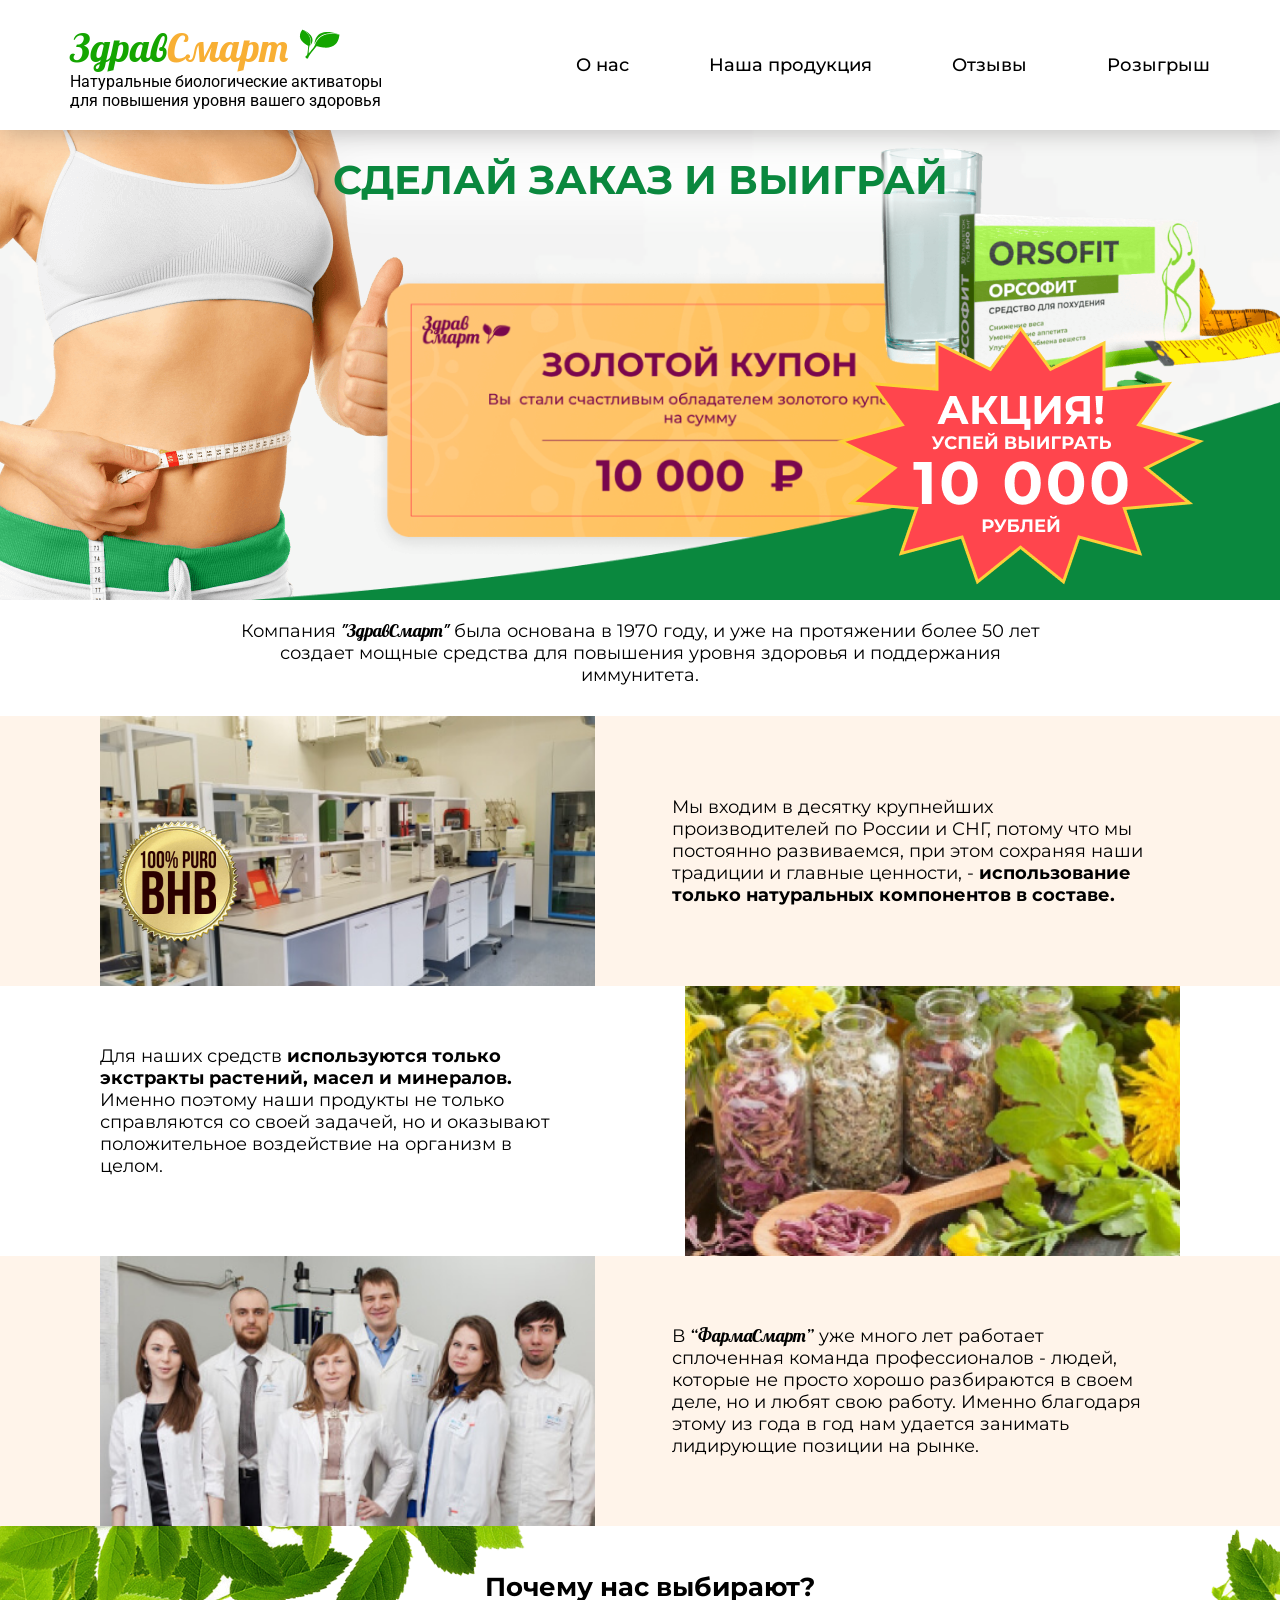
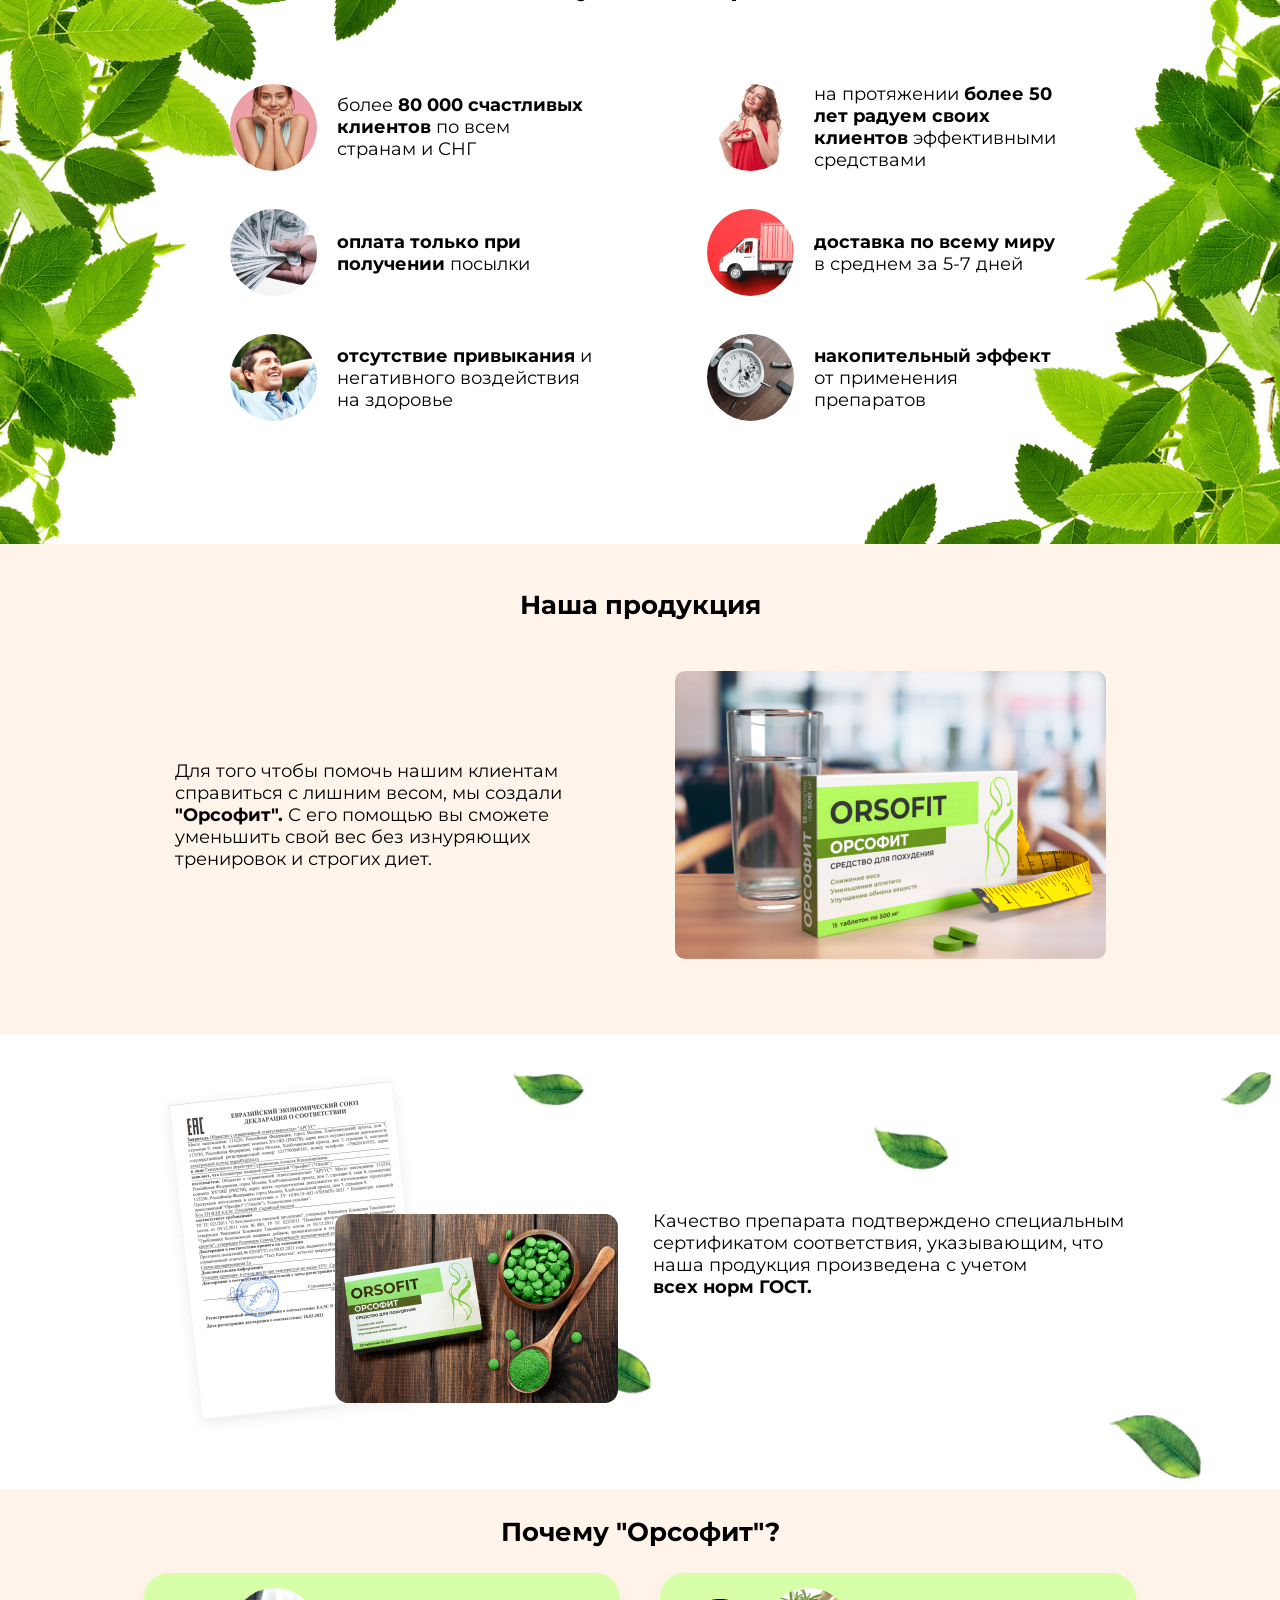
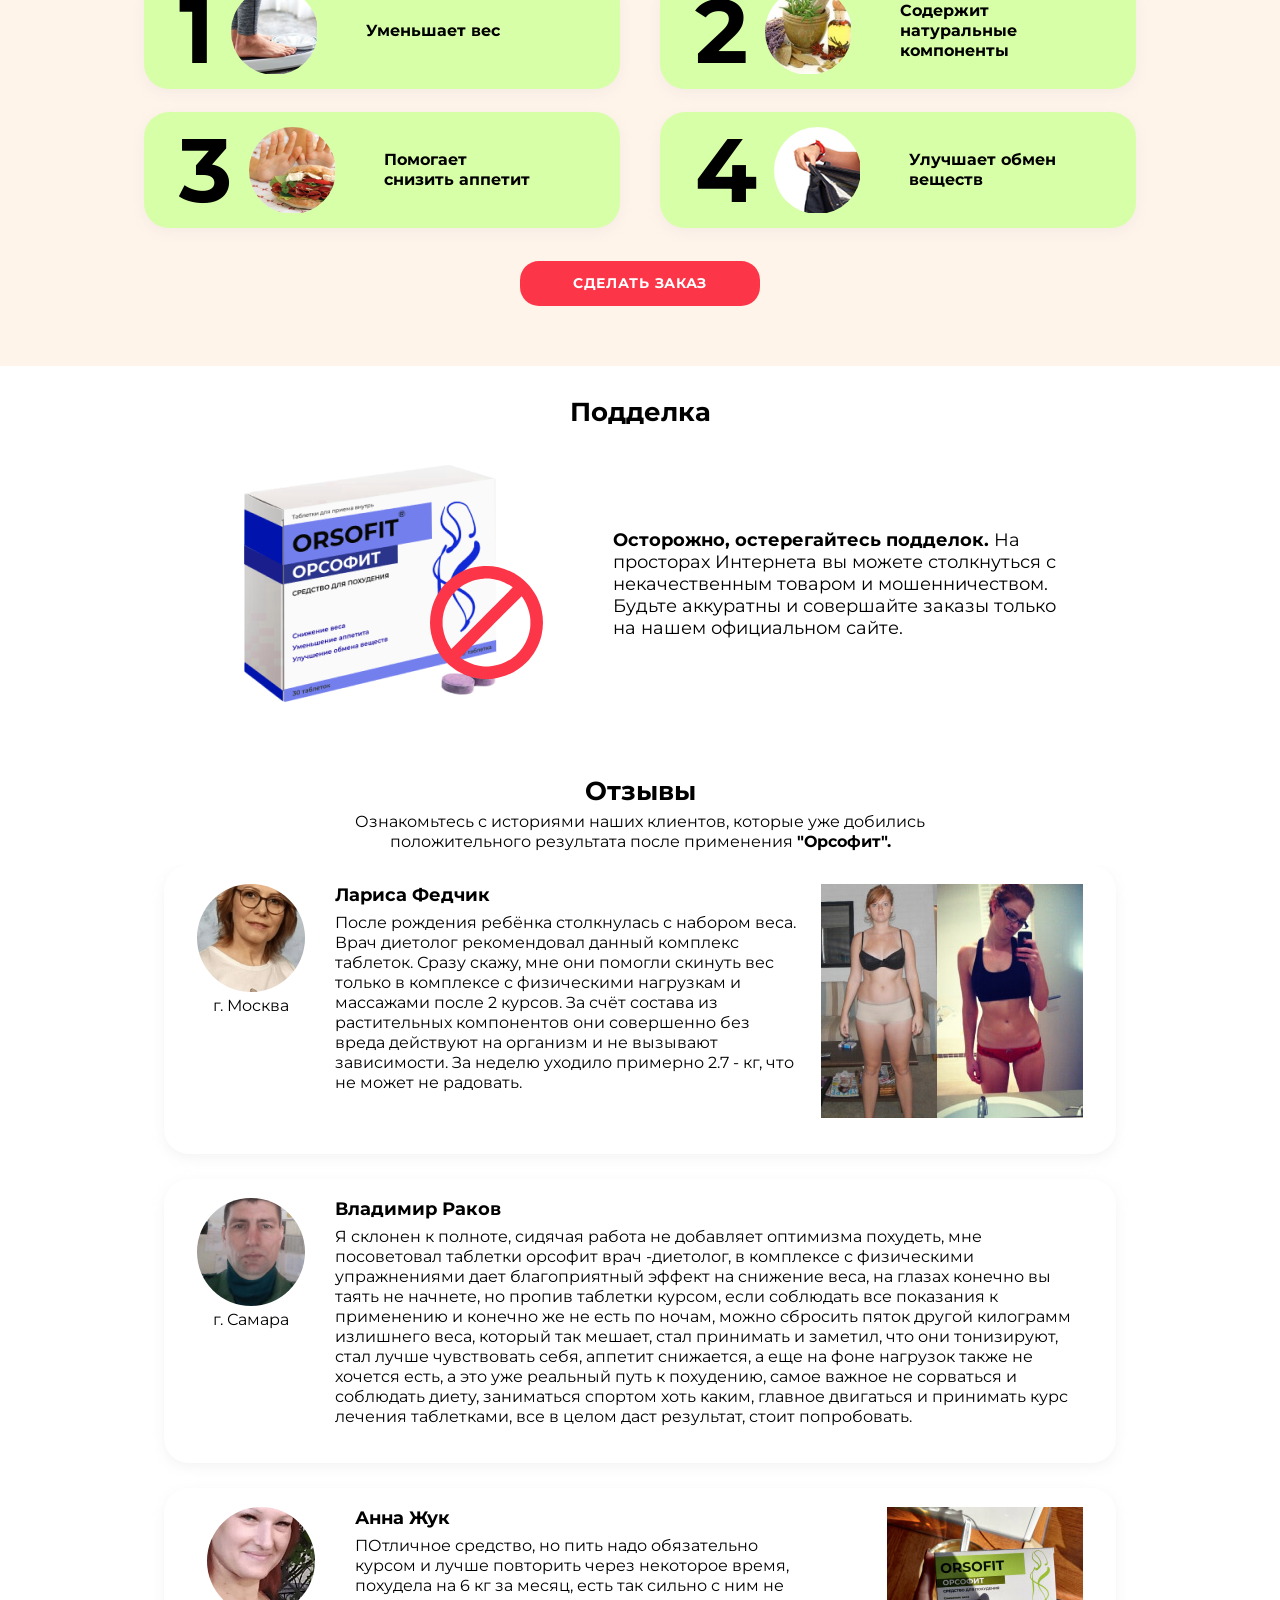
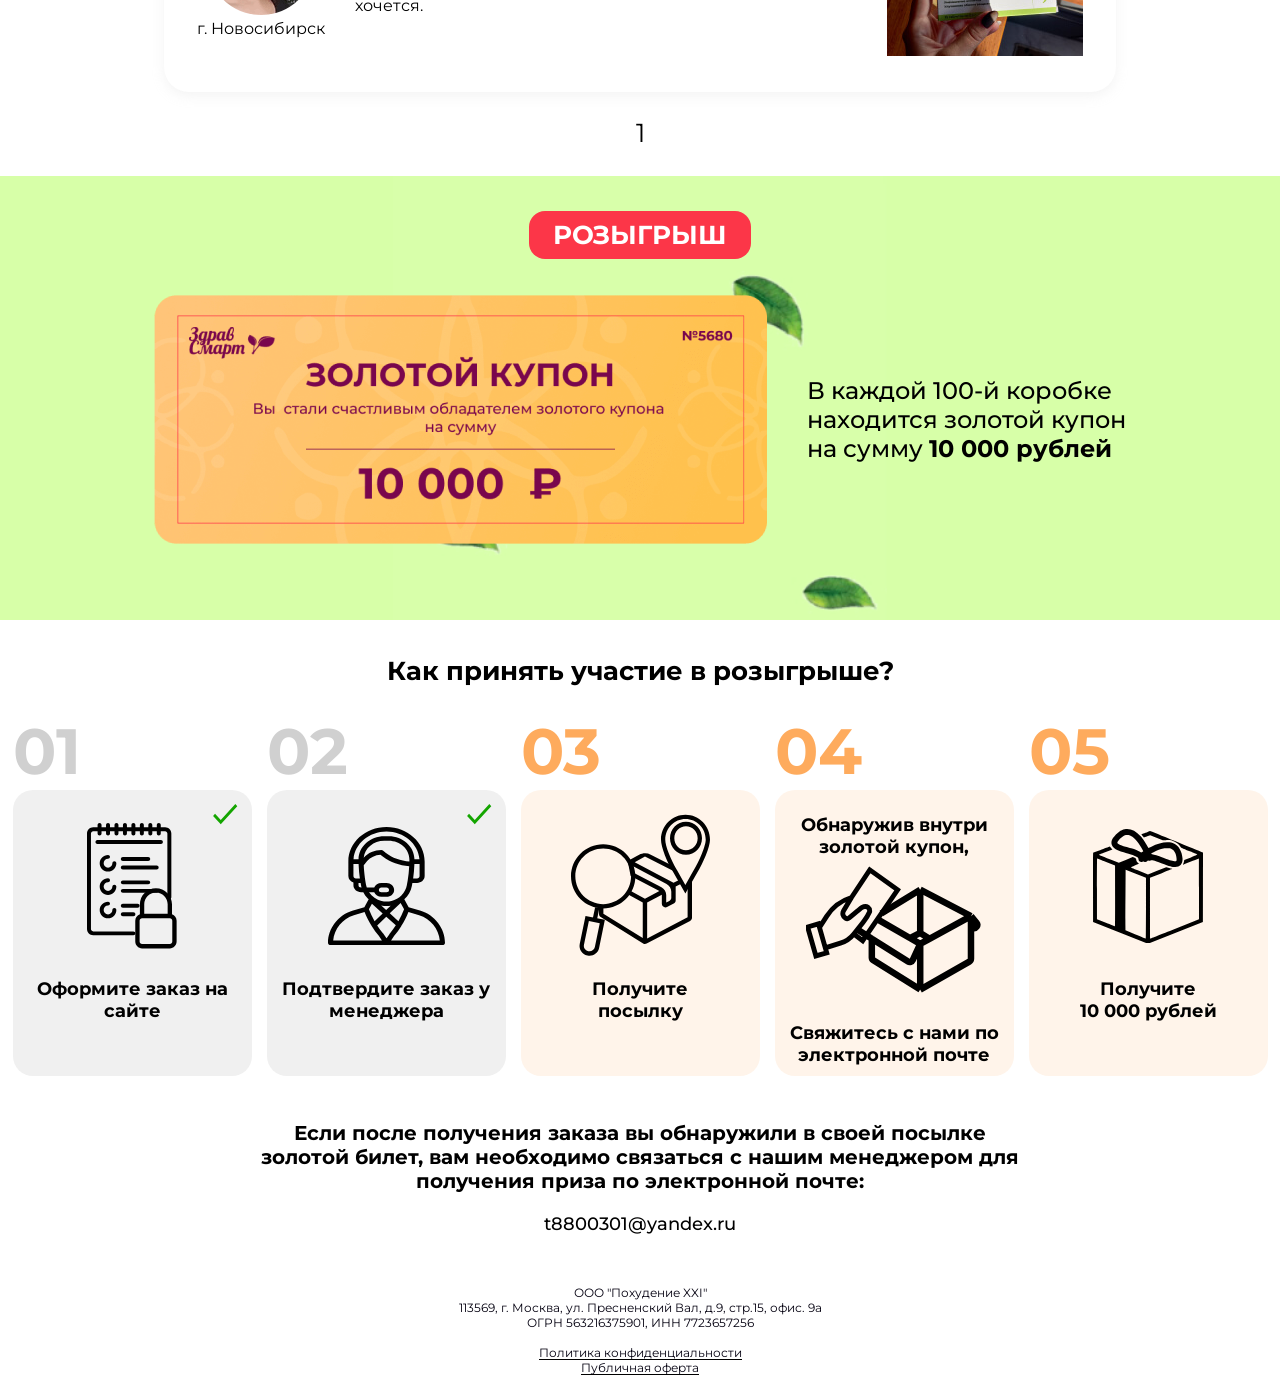
==== commit cf2c3b30: "завершение верстки проекта" ====
--- a/app/index.html
+++ b/app/index.html
@@ -26,10 +26,10 @@
             </a>
             <nav class="header__nav">
               <ul class="header__list">
-                <li><a href="#">О нас</a></li>
-                <li><a href="#">Наша продукция</a></li>
-                <li><a href="#">Отзывы</a></li>
-                <li><a href="#">Розыгрыш</a></li>
+                <li><a href="about.html">О нас</a></li>
+                <li><a href="product.html">Наша продукция</a></li>
+                <li><a href="otzivi.html">Отзывы</a></li>
+                <li><a href="rozigrish.html">Розыгрыш</a></li>
               </ul>
             </nav>
             <div class="header__top-inner">
@@ -471,7 +471,11 @@
           <h2 class="sec-title">Как принять участие в розыгрыше?</h2>
           <ul class="participate__guide">
             <li
-              class="participate__item participate__item-order participate__item--checked"
+              class="
+                participate__item
+                participate__item-order
+                participate__item--checked
+              "
             >
               <span class="participate__num">01</span>
               <div class="participate__box">
@@ -485,7 +489,11 @@
               </div>
             </li>
             <li
-              class="participate__item participate__item-manager participate__item--checked"
+              class="
+                participate__item
+                participate__item-manager
+                participate__item--checked
+              "
             >
               <span class="participate__num">02</span>
               <div class="participate__box">
@@ -573,5 +581,6 @@
     <script src="js/jquery-3.6.0.min.js"></script>
     <script src="js/slick/slick.min.js"></script>
     <script src="js/script.js"></script>
+    <script src="js/reviews.js"></script>
   </body>
 </html>
--- a/app/css/index/style.min.css
+++ b/app/css/index/style.min.css
@@ -1 +1 @@
-/*! normalize.css v8.0.1 | MIT License | github.com/necolas/normalize.css */html{line-height:1.15;-webkit-text-size-adjust:100%}body{margin:0}main{display:block}h1{font-size:2em;margin:0.67em 0}hr{-webkit-box-sizing:content-box;box-sizing:content-box;height:0;overflow:visible}pre{font-family:monospace, monospace;font-size:1em}a{background-color:transparent}abbr[title]{border-bottom:none;text-decoration:underline;-webkit-text-decoration:underline dotted;text-decoration:underline dotted}b,strong{font-weight:bolder}code,kbd,samp{font-family:monospace, monospace;font-size:1em}small{font-size:80%}sub,sup{font-size:75%;line-height:0;position:relative;vertical-align:baseline}sub{bottom:-0.25em}sup{top:-0.5em}img{border-style:none}button,input,optgroup,select,textarea{font-family:inherit;font-size:100%;line-height:1.15;margin:0}button,input{overflow:visible}button,select{text-transform:none}button,[type="button"],[type="reset"],[type="submit"]{-webkit-appearance:button}button::-moz-focus-inner,[type="button"]::-moz-focus-inner,[type="reset"]::-moz-focus-inner,[type="submit"]::-moz-focus-inner{border-style:none;padding:0}button:-moz-focusring,[type="button"]:-moz-focusring,[type="reset"]:-moz-focusring,[type="submit"]:-moz-focusring{outline:1px dotted ButtonText}fieldset{padding:0.35em 0.75em 0.625em}legend{-webkit-box-sizing:border-box;box-sizing:border-box;color:inherit;display:table;max-width:100%;padding:0;white-space:normal}progress{vertical-align:baseline}textarea{overflow:auto}[type="checkbox"],[type="radio"]{-webkit-box-sizing:border-box;box-sizing:border-box;padding:0}[type="number"]::-webkit-inner-spin-button,[type="number"]::-webkit-outer-spin-button{height:auto}[type="search"]{-webkit-appearance:textfield;outline-offset:-2px}[type="search"]::-webkit-search-decoration{-webkit-appearance:none}::-webkit-file-upload-button{-webkit-appearance:button;font:inherit}details{display:block}summary{display:list-item}template{display:none}[hidden]{display:none}*,*::before,*::after{-webkit-box-sizing:inherit;box-sizing:inherit}html{-webkit-box-sizing:border-box;box-sizing:border-box}.content-box-component{-webkit-box-sizing:content-box;box-sizing:content-box}.visually-hidden:not(:focus):not(:active){position:absolute;width:1px;height:1px;margin:-1px;border:0;padding:0;clip:rect(0 0 0 0);overflow:hidden}a{text-decoration:none;color:inherit}ul,ol{margin:0;padding:0;list-style:none}button{padding:0;cursor:pointer;background:transparent;border:none;color:inherit}p{margin:0}h1,h2,h3,h4,h5,h6{margin:0}img{display:block;max-width:100%;height:auto}body{min-width:320px;background:#fff;font-family:'Montserrat', sans-serif;font-size:16px;font-weight:400}.wrapper{width:100%;max-width:1440px;margin:0 auto}.sec-title{font-weight:bold;font-size:26px;line-height:32px;position:relative;z-index:5}@media screen and (min-width: 768px){.sec-title br{display:none}}@media screen and (min-width: 1280px){.sec-title{text-align:center}}.header__nav{background:#fff;-webkit-box-shadow:5px 5px 19px 0px rgba(57,50,50,0.23);box-shadow:5px 5px 19px 0px rgba(57,50,50,0.23);position:fixed;z-index:50;left:-100%;top:120px;-webkit-transition:all 0.2s ease;transition:all 0.2s ease}.header__nav.active{left:0}.header__nav a{display:block;padding:10px 20px;position:relative}.header__nav a::after{content:'';position:absolute;bottom:0;right:0;width:0;height:1px;background:#000;-webkit-transition:all 0.2s ease;transition:all 0.2s ease}.header__nav a:hover::after,.header__nav a:focus::after{width:100%;right:auto;left:0}.header__top{z-index:50;left:0;top:0;width:100%;background:#fff;-webkit-box-shadow:5px 5px 19px 0px rgba(57,50,50,0.23);box-shadow:5px 5px 19px 0px rgba(57,50,50,0.23);padding:12px 30px 15px;display:-webkit-box;display:-ms-flexbox;display:flex;-webkit-box-pack:justify;-ms-flex-pack:justify;justify-content:space-between;-webkit-box-align:center;-ms-flex-align:center;align-items:center}.header__top-wrapper{min-height:105px;position:relative;z-index:50}.header__top-inner{max-width:200px}.header__burger{display:block;margin-right:25px;margin-top:10px;width:24px;height:18px;position:relative}.header__burger span{position:absolute;width:100%;height:2px;background:#000;border-radius:3px}.header__burger span:nth-child(1){top:0;left:0}.header__burger span:nth-child(2){top:50%;left:0;-webkit-transform:translateY(-1px);transform:translateY(-1px)}.header__burger span:nth-child(3){bottom:0;left:0}.header__logo{display:-webkit-box;display:-ms-flexbox;display:flex;-ms-flex-wrap:wrap;flex-wrap:wrap;-webkit-box-align:end;-ms-flex-align:end;align-items:flex-end;font-family:'Lobster';font-size:26px;line-height:44px;color:#14A500}.header__logo span{color:#F8AF34}.header__descr{font-weight:400;font-size:10px;line-height:13px;font-family:'Roboto', sans-serif}.header__title{max-width:266px;margin:0 auto;font-weight:bold;font-size:30px;line-height:37px;text-align:center;text-transform:uppercase;color:#0A883E;position:relative;z-index:5}.header__title::after{content:'';position:absolute;z-index:-1;left:0;top:0;width:100%;height:100%;background:#fff;-webkit-filter:blur(22px);filter:blur(22px)}.header__info{min-height:448px;padding-top:25px;position:relative;background:url("../../images/header/header-bg.png");background-repeat:no-repeat;background-size:cover;overflow:hidden}.header__girl-mob{position:absolute;left:0;top:0}.header__girl-desktop{display:none;position:absolute;left:0;top:0}.header__green{width:100%;position:absolute;bottom:0;left:0;z-index:2}.header__green img{width:100%}.header__green-desktop{display:none}.header__gold{width:175px;position:absolute;z-index:2;bottom:15px;right:15px;font-weight:600;font-size:12px;line-height:15px;text-align:center;color:#fff}.header__gold span{display:inline-block;margin-top:2px;padding:2px 10px;background:#FC3648;border-radius:6px}.header__coupon-mob{width:150px;position:absolute;z-index:2;bottom:0;left:0}.header__coupon-desktop{display:none}.header__stock{position:absolute;z-index:2;bottom:75px;right:40px}.header__stock-desktop{display:none}.header__orsofit-mob{position:absolute;z-index:1;right:0;top:110px}.header__orsofit-desktop{display:none}@media screen and (min-width: 400px){.header__coupon-mob{width:255px}.header__stock{right:75px}.header__gold{right:10px;bottom:10px}}@media screen and (min-width: 768px){.header__green-mob{display:none}.header__green-desktop{display:block}.header__girl-mob{display:none}.header__girl-desktop{display:block}.header__coupon-mob{display:none}.header__coupon-desktop{width:500px;display:block;position:absolute;left:200px;bottom:30px;z-index:1}}@media screen and (min-width: 1280px){.header__nav{position:static;background:transparent;-webkit-box-shadow:none;box-shadow:none}.header__burger{display:none}.header__list{max-width:640px;display:-webkit-box;display:-ms-flexbox;display:flex;-ms-flex-wrap:wrap;flex-wrap:wrap;font-weight:500;font-size:18px;line-height:22px}.header__list li{margin-right:80px}.header__list li:last-child{margin-right:0}.header__list a{padding:0}.header__top{padding:20px 70px}.header__top-inner{-webkit-box-ordinal-group:0;-ms-flex-order:-1;order:-1;max-width:315px}.header__info{min-height:470px}.header__title{max-width:615px;font-size:40px;line-height:49px}.header__descr{font-size:16px;line-height:19px}.header__logo{font-size:40px;line-height:50px}.header__coupon-desktop{width:700px;left:350px;bottom:5px}.header__orsofit-mob{display:none}.header__orsofit-desktop{width:400px;display:block;position:absolute;z-index:2;right:0;top:17px}.header__stock{z-index:3;bottom:15px}.header__stock-mob{display:none}.header__stock-desktop{display:block}}@media screen and (min-width: 1440px){.header__top{padding-left:137px}.header__title{padding-right:80px}.header__title::after{display:none}.header__coupon-desktop{width:730px;left:315px}.header__orsofit-desktop{width:536px}.header__stock{right:202px}}.features{font-size:16px;line-height:20px}.features__item:nth-child(odd){background:#FFF4EA}.features__about{max-width:902px;margin:0 auto;padding:12px 10px;text-align:center}.features__about span{font-family:'Lobster'}.features__text{padding:18px 10px 25px}.features__text-lobster{font-family:'Lobster'}.features__img{width:100%;height:270px;overflow:hidden;position:relative;background-repeat:no-repeat;background-size:cover;background-position:top left}.features__img-one{background-image:url("../../images/features/features-1.jpg")}.features__img-two{background-image:url("../../images/features/features-2.jpg")}.features__img-three{background-image:url("../../images/features/features-3.jpg")}.features__img--bhb::after{content:'';position:absolute;bottom:17px;left:0;width:173px;height:173px;background:url("../../images/features/bhb.png");background-repeat:no-repeat;background-size:contain}@media screen and (min-width: 400px){.features__item:nth-child(2){font-size:18px;line-height:22px}.features__item:nth-child(2) .features__text{padding-bottom:30px}.features__about{padding:12px 30px}.features__text{padding:18px 30px 22px}}@media screen and (min-width: 768px){.features__item{display:-webkit-box;display:-ms-flexbox;display:flex;-ms-flex-wrap:wrap;flex-wrap:wrap}.features__item:nth-child(even) .features__img{-webkit-box-ordinal-group:2;-ms-flex-order:1;order:1}.features__img{width:400px;min-width:400px}.features__text{padding-top:30px;width:calc(100% - 400px)}}@media screen and (min-width: 1280px){.features{font-size:18px;line-height:22px}.features__about{padding-top:20px;padding-bottom:30px;font-size:18px;line-height:22px}.features__item{padding-left:100px;padding-right:100px}.features__item:nth-child(odd) .features__text{padding-left:77px}.features__img{width:495px;min-width:495px}.features__text{width:calc(100% - 495px);padding:10px 0;display:-webkit-box;display:-ms-flexbox;display:flex;-webkit-box-align:center;-ms-flex-align:center;align-items:center}.features__text-inner{max-width:476px}}@media screen and (min-width: 1440px){.features__item{padding-left:140px;padding-right:140px}}.about{padding:85px 10px 7px 10px;position:relative;overflow:hidden}.about__leaves-mob{position:absolute;top:0;right:0}.about__leaves-desktop{display:none}.about__list{margin-top:50px;position:relative;z-index:10}.about__item{margin-bottom:30px;display:-webkit-box;display:-ms-flexbox;display:flex;-ms-flex-wrap:wrap;flex-wrap:wrap;-webkit-box-align:center;-ms-flex-align:center;align-items:center}.about__img{margin-right:20px;width:87px;height:87px;border-radius:50%;overflow:hidden}.about__text{width:calc(100% - 107px);font-size:18px;line-height:22px}@media screen and (min-width: 400px){.about{padding-left:30px;padding-right:10px}}@media screen and (min-width: 1280px){.about{padding-top:45px;padding-bottom:85px}.about__leaves-mob{display:none}.about__leaves-desktop{display:block;position:absolute}.about__leaves-desktop--1{top:0;left:0}.about__leaves-desktop--2{bottom:0;right:0}.about__list{max-width:840px;margin:0 auto;margin-top:80px;display:-webkit-box;display:-ms-flexbox;display:flex;-ms-flex-wrap:wrap;flex-wrap:wrap;-webkit-box-pack:justify;-ms-flex-pack:justify;justify-content:space-between}.about__item{width:calc(50% - 57px);margin-bottom:38px}}@media screen and (min-width: 1440px){.about__list{max-width:880px}}.product{padding:30px 10px 75px;background:#FFF4EA}.product__text{margin-top:20px;text-align:center;line-height:20px}.product__img{width:100%;max-width:276px;margin:0 auto;margin-top:20px;border-radius:10px;overflow:hidden}@media screen and (min-width: 400px){.product{padding-left:30px;padding-right:30px}}@media screen and (min-width: 768px){.product__inner{margin-top:50px;display:-webkit-box;display:-ms-flexbox;display:flex;-webkit-box-align:center;-ms-flex-align:center;align-items:center;-webkit-box-pack:center;-ms-flex-pack:center;justify-content:center}.product__text{margin:0;padding-right:20px;max-width:420px;text-align:left;font-size:18px;line-height:22px}.product__img{min-width:300px;margin:0;margin-left:80px}}@media screen and (min-width: 1280px){.product{padding-top:45px}.product__img{width:431px;min-width:431px}}.certificate{padding:35px 10px 50px;background:url("../../images/certificate/certificate-mob-bg.png");background-position:center;background-size:cover;background-repeat:no-repeat}.certificate__text{font-size:16px;line-height:20px;text-align:center}.certificate__img{margin-top:20px}@media screen and (min-width: 400px){.certificate{padding-left:30px;padding-right:30px}}@media screen and (min-width: 1280px){.certificate{background-image:url("../../images/certificate/certificate-desktop-bg.png");background-size:contain;background-position:right}.certificate__inner{display:-webkit-box;display:-ms-flexbox;display:flex;-webkit-box-align:center;-ms-flex-align:center;align-items:center;-ms-flex-wrap:wrap;flex-wrap:wrap;-webkit-box-pack:center;-ms-flex-pack:center;justify-content:center}.certificate__img{margin:0;max-width:466px;-webkit-box-ordinal-group:0;-ms-flex-order:-1;order:-1}.certificate__text{max-width:476px;margin-left:35px;text-align:left;font-size:18px;line-height:22px}.certificate__text b{display:block}}.orsofit{padding:27px 0 60px;background:#FFF4EA}.orsofit__title{padding:0 30px}.orsofit__list{margin-top:25px}.orsofit__item{margin-bottom:23px;padding:15px 0 15px 10px;display:-webkit-box;display:-ms-flexbox;display:flex;-webkit-box-align:center;-ms-flex-align:center;align-items:center;background:#D7FFA8}.orsofit__num{font-weight:bold;font-size:90px;line-height:110px}.orsofit__img{width:87px;min-width:87px;height:87px;margin-left:17px;border-radius:50%;overflow:hidden}.orsofit__text{width:calc(100% - 165px);margin-left:15px;font-size:16px;line-height:20px}.orsofit__btn{display:block;max-width:240px;padding:14px;margin:0 auto;margin-top:35px;font-weight:bold;font-size:14px;line-height:17px;letter-spacing:0.05em;text-align:center;text-transform:uppercase;color:#FFFFFF;background:#FC3648;border-radius:19px;-webkit-transition:all 0.2s ease;transition:all 0.2s ease}.orsofit__btn:hover,.orsofit__btn:focus{opacity:0.8}@media screen and (min-width: 400px){.orsofit__item{padding:3px 5px 3px 35px}.orsofit__text{width:150px;margin-left:auto}}@media screen and (min-width: 768px){.orsofit__list{padding:0 10px;display:-webkit-box;display:-ms-flexbox;display:flex;-ms-flex-wrap:wrap;flex-wrap:wrap;-webkit-box-pack:center;-ms-flex-pack:center;justify-content:center}.orsofit__item{width:calc(50% - 5px);max-width:476px;margin-bottom:10px;-webkit-box-shadow:0px 4px 12px rgba(210,210,210,0.25);box-shadow:0px 4px 12px rgba(210,210,210,0.25);border-radius:25px}.orsofit__item:nth-child(odd){margin-right:10px}.orsofit__btn{margin-top:10px}}@media screen and (min-width: 991px){.orsofit__img{margin-right:48px}.orsofit__text{margin-left:0;font-weight:700}}@media screen and (min-width: 1280px){.orsofit__item{margin-bottom:23px}.orsofit__item:nth-child(odd){margin-right:40px}}.careful{padding:30px 10px 10px}.careful__text{margin-top:20px;text-align:center}.careful__img{max-width:246px;margin:0 auto;position:relative}.careful__img-desktop{display:none}.careful__img-stop{position:absolute;bottom:35px;right:0}@media screen and (min-width: 400px){.careful{padding-left:30px;padding-right:30px}}@media screen and (min-width: 768px){.careful__inner{display:-webkit-box;display:-ms-flexbox;display:flex;-webkit-box-align:center;-ms-flex-align:center;align-items:center;-webkit-box-pack:center;-ms-flex-pack:center;justify-content:center;-ms-flex-wrap:wrap;flex-wrap:wrap}.careful__img{margin:0}.careful__text{max-width:420px;margin:0;margin-left:20px;-webkit-box-ordinal-group:2;-ms-flex-order:1;order:1;text-align:left}}@media screen and (min-width: 1280px){.careful__text{max-width:470px;margin-left:70px;font-size:18px;line-height:22px}.careful__img{max-width:346px}.careful__img-stop{width:113px;bottom:60px}.careful__img-mob{display:none}.careful__img-desktop{display:block}}.reviews{margin-top:80px;padding:26px 0 27px}.reviews__title{padding:0 10px}.reviews__hidden{display:none}.reviews__list{margin-top:13px}.reviews__item{padding:13px 10px 24px;background:#FFFFFF;-webkit-box-shadow:0px 4px 12px rgba(210,210,210,0.25);box-shadow:0px 4px 12px rgba(210,210,210,0.25);border-radius:25px}.reviews__header{display:-webkit-box;display:-ms-flexbox;display:flex;-webkit-box-align:center;-ms-flex-align:center;align-items:center;-ms-flex-wrap:wrap;flex-wrap:wrap}.reviews__userpic{width:108px;height:108px;border-radius:50%;overflow:hidden}.reviews__info{margin-top:20px;margin-left:20px}.reviews__info span{display:block}.reviews__name{margin-bottom:2px;font-weight:bold;font-size:18px;line-height:22px}.reviews__text-name{display:none}.reviews__about{margin-top:15px;font-size:16px;line-height:20px}.reviews__img{margin-top:10px;display:-webkit-box;display:-ms-flexbox;display:flex;-webkit-box-pack:center;-ms-flex-pack:center;justify-content:center;-webkit-box-align:center;-ms-flex-align:center;align-items:center}@media screen and (min-width: 400px){.reviews__title{padding:0 30px}.reviews__item{margin:0 auto;padding-left:30px;padding-right:30px}}@media screen and (min-width: 1280px){.reviews{margin-top:0}.reviews__hidden{display:block;text-align:center;max-width:690px;margin:0 auto;margin-top:5px;font-size:16px;line-height:20px}.reviews__item{max-width:952px;margin-bottom:25px;padding:19px 33px 36px;display:-webkit-box;display:-ms-flexbox;display:flex;-webkit-box-align:start;-ms-flex-align:start;align-items:flex-start}.reviews__header{margin-right:30px;max-width:130px;text-align:center;-webkit-box-align:center;-ms-flex-align:center;align-items:center;-webkit-box-orient:vertical;-webkit-box-direction:normal;-ms-flex-direction:column;flex-direction:column}.reviews__about{margin:0;-webkit-box-flex:1;-ms-flex-positive:1;flex-grow:1;display:-webkit-box;display:-ms-flexbox;display:flex;-webkit-box-pack:justify;-ms-flex-pack:justify;justify-content:space-between;-ms-flex-wrap:wrap;flex-wrap:wrap}.reviews__text{width:464px}.reviews__text--full{width:100%}.reviews__text-name{display:block;margin-bottom:7px;font-weight:bold;font-size:18px;line-height:22px}.reviews__img{margin:0;-webkit-box-flex:1;-ms-flex-positive:1;flex-grow:1;-webkit-box-pack:end;-ms-flex-pack:end;justify-content:flex-end}.reviews__info{margin:0;margin-top:5px}.reviews__info .reviews__name{display:none}}.raffle{padding:35px 10px 80px;background:url("../../images/raffle/raffle-bg.png") #D7FFA8;background-size:contain;background-position:bottom center;background-repeat:no-repeat}.raffle__title{max-width:222px;padding:8px;margin:0 auto;background:#FC3648;color:#fff;text-align:center;font-weight:bold;font-size:26px;line-height:32px;border-radius:16px}.raffle__inner{margin-top:33px}.raffle__text{max-width:310px;margin:0 auto;text-align:center;font-weight:500;font-size:18px;line-height:22px}.raffle__img{max-width:400px;margin:0 auto;margin-top:45px}.raffle__img-desktop{display:none}@media screen and (min-width: 768px){.raffle__title{text-transform:uppercase}.raffle__inner{display:-webkit-box;display:-ms-flexbox;display:flex;-webkit-box-align:center;-ms-flex-align:center;align-items:center;-ms-flex-wrap:wrap;flex-wrap:wrap;-webkit-box-pack:center;-ms-flex-pack:center;justify-content:center}.raffle__img{margin:0;-webkit-box-ordinal-group:0;-ms-flex-order:-1;order:-1;margin-right:20px}.raffle__text{margin:0;text-align:left}}@media screen and (min-width: 1280px){.raffle{padding-bottom:40px}.raffle__inner{margin-top:0}.raffle__img{max-width:653px}.raffle__img-mob{display:none}.raffle__img-desktop{display:block}.raffle__text{max-width:340px;font-weight:500;font-size:24px;line-height:29px}}.participate{padding:35px 10px 40px}.participate__guide{margin-top:25px;margin-bottom:35px;display:-webkit-box;display:-ms-flexbox;display:flex;-webkit-box-pack:center;-ms-flex-pack:center;justify-content:center;-ms-flex-wrap:wrap;flex-wrap:wrap}.participate__item{width:calc(50% - 5px);margin-bottom:10px;display:-webkit-box;display:-ms-flexbox;display:flex;-webkit-box-orient:vertical;-webkit-box-direction:normal;-ms-flex-direction:column;flex-direction:column}.participate__item:nth-child(odd){margin-right:10px}.participate__item--checked .participate__num{color:#D0D0D0}.participate__item--checked .participate__box{background:#F0F0F0}.participate__item--checked .participate__box::after{content:'';position:absolute;top:14px;right:14px;z-index:1;width:25px;height:21px;background:url("../../images/participate/check.svg");background-repeat:no-repeat;background-size:contain}.participate__num{font-size:64px;line-height:78px;text-align:left;text-transform:uppercase;color:#FEAB5D;font-weight:bold}.participate__title{font-weight:bold;font-size:14px;line-height:17px;text-align:center}.participate__title--win{font-size:18px;line-height:22px}.participate__box{-webkit-box-flex:1;-ms-flex-positive:1;flex-grow:1;min-height:192px;padding-top:24px;padding-bottom:10px;background:#FFF4EA;border-radius:20px;position:relative}.participate__img{width:109px;height:102px;margin:0 auto;margin-bottom:20px;overflow:hidden;display:-webkit-box;display:-ms-flexbox;display:flex;-webkit-box-align:center;-ms-flex-align:center;align-items:center;-webkit-box-pack:center;-ms-flex-pack:center;justify-content:center}.participate__note{max-width:782px;margin:0 auto;margin-bottom:20px;font-weight:bold;font-size:20px;line-height:24px;text-align:center}.participate__email{text-align:center;font-weight:500;font-size:18px;line-height:22px}.participate__email a{position:relative}.participate__email a::after{content:'';position:absolute;bottom:0;right:0;width:0;height:1px;background:#000;-webkit-transition:all 0.2s ease;transition:all 0.2s ease}.participate__email a:hover::after,.participate__email a:focus::after{width:100%;right:auto;left:0}@media screen and (min-width: 1280px){.participate__title{font-size:18px;line-height:22px}.participate__item{width:239px;min-width:239px;margin-right:15px}.participate__item:nth-child(odd){margin-right:15px}.participate__item:nth-child(5n){margin-right:0}.participate__item-order img{width:90px}.participate__item-manager img{width:117px}.participate__item-give img{width:139px}.participate__item-gold img{width:177px}.participate__item-money img{width:110px}.participate__img{width:194px;height:144px}}.footer{padding:10px;font-size:12px;line-height:15px;color:#050211;display:-webkit-box;display:-ms-flexbox;display:flex;-webkit-box-orient:vertical;-webkit-box-direction:normal;-ms-flex-direction:column;flex-direction:column;-webkit-box-align:start;-ms-flex-align:start;align-items:flex-start}.footer__copyright{margin-bottom:15px}.footer__link{position:relative}.footer__link:hover::after,.footer__link:focus::after{display:none}.footer__link::after{content:'';position:absolute;left:0;right:0;bottom:0;height:1px;background:#000}@media screen and (min-width: 768px){.footer{-webkit-box-align:center;-ms-flex-align:center;align-items:center}.footer__copyright{text-align:center}}
+/*! normalize.css v8.0.1 | MIT License | github.com/necolas/normalize.css */html{line-height:1.15;-webkit-text-size-adjust:100%}body{margin:0}main{display:block}h1{font-size:2em;margin:0.67em 0}hr{-webkit-box-sizing:content-box;box-sizing:content-box;height:0;overflow:visible}pre{font-family:monospace, monospace;font-size:1em}a{background-color:transparent}abbr[title]{border-bottom:none;text-decoration:underline;-webkit-text-decoration:underline dotted;text-decoration:underline dotted}b,strong{font-weight:bolder}code,kbd,samp{font-family:monospace, monospace;font-size:1em}small{font-size:80%}sub,sup{font-size:75%;line-height:0;position:relative;vertical-align:baseline}sub{bottom:-0.25em}sup{top:-0.5em}img{border-style:none}button,input,optgroup,select,textarea{font-family:inherit;font-size:100%;line-height:1.15;margin:0}button,input{overflow:visible}button,select{text-transform:none}button,[type="button"],[type="reset"],[type="submit"]{-webkit-appearance:button}button::-moz-focus-inner,[type="button"]::-moz-focus-inner,[type="reset"]::-moz-focus-inner,[type="submit"]::-moz-focus-inner{border-style:none;padding:0}button:-moz-focusring,[type="button"]:-moz-focusring,[type="reset"]:-moz-focusring,[type="submit"]:-moz-focusring{outline:1px dotted ButtonText}fieldset{padding:0.35em 0.75em 0.625em}legend{-webkit-box-sizing:border-box;box-sizing:border-box;color:inherit;display:table;max-width:100%;padding:0;white-space:normal}progress{vertical-align:baseline}textarea{overflow:auto}[type="checkbox"],[type="radio"]{-webkit-box-sizing:border-box;box-sizing:border-box;padding:0}[type="number"]::-webkit-inner-spin-button,[type="number"]::-webkit-outer-spin-button{height:auto}[type="search"]{-webkit-appearance:textfield;outline-offset:-2px}[type="search"]::-webkit-search-decoration{-webkit-appearance:none}::-webkit-file-upload-button{-webkit-appearance:button;font:inherit}details{display:block}summary{display:list-item}template{display:none}[hidden]{display:none}*,*::before,*::after{-webkit-box-sizing:inherit;box-sizing:inherit}html{-webkit-box-sizing:border-box;box-sizing:border-box}.content-box-component{-webkit-box-sizing:content-box;box-sizing:content-box}.visually-hidden:not(:focus):not(:active){position:absolute;width:1px;height:1px;margin:-1px;border:0;padding:0;clip:rect(0 0 0 0);overflow:hidden}a{text-decoration:none;color:inherit}ul,ol{margin:0;padding:0;list-style:none}button{padding:0;cursor:pointer;background:transparent;border:none;color:inherit}p{margin:0}h1,h2,h3,h4,h5,h6{margin:0}img{display:block;max-width:100%;height:auto}body{min-width:320px;background:#fff;font-family:'Montserrat', sans-serif;font-size:16px;font-weight:400}.wrapper{width:100%;max-width:1440px;margin:0 auto}.sec-title{font-weight:bold;font-size:26px;line-height:32px;position:relative;z-index:5}@media screen and (min-width: 768px){.sec-title br{display:none}}@media screen and (min-width: 1280px){.sec-title{text-align:center}}.header__nav{background:#fff;-webkit-box-shadow:5px 5px 19px 0px rgba(57,50,50,0.23);box-shadow:5px 5px 19px 0px rgba(57,50,50,0.23);position:fixed;z-index:50;left:-100%;top:103px;-webkit-transition:all 0.2s ease;-o-transition:all 0.2s ease;transition:all 0.2s ease}.header__nav.active{left:0}.header__nav a{display:block;padding:10px 20px;position:relative}.header__nav a::after{content:'';position:absolute;bottom:0;right:0;width:0;height:1px;background:#000;-webkit-transition:all 0.2s ease;-o-transition:all 0.2s ease;transition:all 0.2s ease}.header__nav a:hover::after,.header__nav a:focus::after{width:100%;right:auto;left:0}.header__top{position:fixed;z-index:50;left:0;top:0;width:100%;background:#fff;-webkit-box-shadow:5px 5px 19px 0px rgba(57,50,50,0.23);box-shadow:5px 5px 19px 0px rgba(57,50,50,0.23);padding:12px 30px 15px;display:-webkit-box;display:-ms-flexbox;display:flex;-webkit-box-pack:justify;-ms-flex-pack:justify;justify-content:space-between;-webkit-box-align:center;-ms-flex-align:center;align-items:center}.header__top-wrapper{min-height:105px;position:relative;z-index:50}.header__top-inner{max-width:200px}.header__burger{display:block;margin-right:25px;margin-top:10px;width:24px;height:18px;position:relative}.header__burger span{position:absolute;width:100%;height:2px;background:#000;border-radius:3px}.header__burger span:nth-child(1){top:0;left:0}.header__burger span:nth-child(2){top:50%;left:0;-webkit-transform:translateY(-1px);-ms-transform:translateY(-1px);transform:translateY(-1px)}.header__burger span:nth-child(3){bottom:0;left:0}.header__logo{display:-webkit-box;display:-ms-flexbox;display:flex;-ms-flex-wrap:wrap;flex-wrap:wrap;-webkit-box-align:end;-ms-flex-align:end;align-items:flex-end;font-family:'Lobster';font-size:26px;line-height:44px;color:#14A500}.header__logo span{color:#F8AF34}.header__descr{font-weight:400;font-size:10px;line-height:13px;font-family:'Roboto', sans-serif}.header__title{max-width:266px;margin:0 auto;font-weight:bold;font-size:30px;line-height:37px;text-align:center;text-transform:uppercase;color:#0A883E;position:relative;z-index:5}.header__title::after{content:'';position:absolute;z-index:-1;left:0;top:0;width:100%;height:100%;background:#fff;-webkit-filter:blur(22px);filter:blur(22px)}.header__info{min-height:448px;padding-top:25px;position:relative;background:url("../../images/header/header-bg.png");background-repeat:no-repeat;background-size:cover;overflow:hidden}.header__girl-mob{position:absolute;left:0;top:0}.header__girl-desktop{display:none;position:absolute;left:0;top:0}.header__green{width:100%;position:absolute;bottom:0;left:0;z-index:2}.header__green img{width:100%}.header__green-desktop{display:none}.header__gold{width:175px;position:absolute;z-index:2;bottom:15px;right:15px;font-weight:600;font-size:12px;line-height:15px;text-align:center;color:#fff}.header__gold span{display:inline-block;margin-top:2px;padding:2px 10px;background:#FC3648;border-radius:6px}.header__coupon-mob{width:150px;position:absolute;z-index:2;bottom:0;left:0}.header__coupon-desktop{display:none}.header__stock{position:absolute;z-index:2;bottom:75px;right:40px}.header__stock-desktop{display:none}.header__orsofit-mob{position:absolute;z-index:1;right:0;top:110px}.header__orsofit-desktop{display:none}@media screen and (min-width: 400px){.header__coupon-mob{width:255px}.header__stock{right:75px}.header__gold{right:10px;bottom:10px}}@media screen and (min-width: 768px){.header__green-mob{display:none}.header__green-desktop{display:block}.header__girl-mob{display:none}.header__girl-desktop{display:block}.header__coupon-mob{display:none}.header__coupon-desktop{width:500px;display:block;position:absolute;left:200px;bottom:30px;z-index:1}}@media screen and (min-width: 1280px){.header__nav{position:static;background:transparent;-webkit-box-shadow:none;box-shadow:none}.header__burger{display:none}.header__list{max-width:640px;display:-webkit-box;display:-ms-flexbox;display:flex;-ms-flex-wrap:wrap;flex-wrap:wrap;font-weight:500;font-size:18px;line-height:22px}.header__list li{margin-right:80px}.header__list li:last-child{margin-right:0}.header__list a{padding:0}.header__top{padding:20px 70px}.header__top-wrapper{min-height:130px}.header__top-inner{-webkit-box-ordinal-group:0;-ms-flex-order:-1;order:-1;max-width:315px}.header__info{min-height:470px}.header__title{max-width:615px;font-size:40px;line-height:49px}.header__descr{font-size:16px;line-height:19px}.header__logo{font-size:40px;line-height:50px}.header__coupon-desktop{width:700px;left:350px;bottom:5px}.header__orsofit-mob{display:none}.header__orsofit-desktop{width:400px;display:block;position:absolute;z-index:2;right:0;top:17px}.header__stock{z-index:3;bottom:15px}.header__stock-mob{display:none}.header__stock-desktop{display:block}}@media screen and (min-width: 1440px){.header__top{padding-left:137px;position:static;-webkit-box-shadow:none;box-shadow:none}.header__title{padding-right:80px}.header__title::after{display:none}.header__coupon-desktop{width:730px;left:315px}.header__orsofit-desktop{width:536px}.header__stock{right:202px}}.features{font-size:16px;line-height:20px}.features__item:nth-child(odd){background:#FFF4EA}.features__about{max-width:902px;margin:0 auto;padding:12px 10px;text-align:center}.features__about span{font-family:'Lobster'}.features__text{padding:18px 10px 25px}.features__text-lobster{font-family:'Lobster'}.features__img{width:100%;height:270px;overflow:hidden;position:relative;background-repeat:no-repeat;background-size:cover;background-position:top left}.features__img-one{background-image:url("../../images/features/features-1.jpg")}.features__img-two{background-image:url("../../images/features/features-2.jpg")}.features__img-three{background-image:url("../../images/features/features-3.jpg")}.features__img--bhb::after{content:'';position:absolute;bottom:17px;left:0;width:173px;height:173px;background:url("../../images/features/bhb.png");background-repeat:no-repeat;background-size:contain}@media screen and (min-width: 400px){.features__item:nth-child(2){font-size:18px;line-height:22px}.features__item:nth-child(2) .features__text{padding-bottom:30px}.features__about{padding:12px 30px}.features__text{padding:18px 30px 22px}}@media screen and (min-width: 768px){.features__item{display:-webkit-box;display:-ms-flexbox;display:flex;-ms-flex-wrap:wrap;flex-wrap:wrap}.features__item:nth-child(even) .features__img{-webkit-box-ordinal-group:2;-ms-flex-order:1;order:1}.features__img{width:400px;min-width:400px}.features__text{padding-top:30px;width:calc(100% - 400px)}}@media screen and (min-width: 1280px){.features{font-size:18px;line-height:22px}.features__about{padding-top:20px;padding-bottom:30px;font-size:18px;line-height:22px}.features__item{padding-left:100px;padding-right:100px}.features__item:nth-child(odd) .features__text{padding-left:77px}.features__img{width:495px;min-width:495px}.features__text{width:calc(100% - 495px);padding:10px 0;display:-webkit-box;display:-ms-flexbox;display:flex;-webkit-box-align:center;-ms-flex-align:center;align-items:center}.features__text-inner{max-width:476px}}@media screen and (min-width: 1440px){.features__item{padding-left:140px;padding-right:140px}}.about{padding:85px 10px 7px 10px;position:relative;overflow:hidden}.about__leaves-mob{position:absolute;top:0;right:0}.about__leaves-desktop{display:none}.about__list{margin-top:50px;position:relative;z-index:10}.about__item{margin-bottom:30px;display:-webkit-box;display:-ms-flexbox;display:flex;-ms-flex-wrap:wrap;flex-wrap:wrap;-webkit-box-align:center;-ms-flex-align:center;align-items:center}.about__img{margin-right:20px;width:87px;height:87px;border-radius:50%;overflow:hidden}.about__text{width:calc(100% - 107px);font-size:18px;line-height:22px}@media screen and (min-width: 400px){.about{padding-left:30px;padding-right:10px}}@media screen and (min-width: 1280px){.about{padding-top:45px;padding-bottom:85px}.about__leaves-mob{display:none}.about__leaves-desktop{display:block;position:absolute}.about__leaves-desktop--1{top:0;left:0}.about__leaves-desktop--2{bottom:0;right:0}.about__list{max-width:840px;margin:0 auto;margin-top:80px;display:-webkit-box;display:-ms-flexbox;display:flex;-ms-flex-wrap:wrap;flex-wrap:wrap;-webkit-box-pack:justify;-ms-flex-pack:justify;justify-content:space-between}.about__item{width:calc(50% - 57px);margin-bottom:38px}}@media screen and (min-width: 1440px){.about__list{max-width:880px}}.product{padding:30px 10px 75px;background:#FFF4EA}.product__text{margin-top:20px;text-align:center;line-height:20px}.product__img{width:100%;max-width:276px;margin:0 auto;margin-top:20px;border-radius:10px;overflow:hidden}@media screen and (min-width: 400px){.product{padding-left:30px;padding-right:30px}}@media screen and (min-width: 768px){.product__inner{margin-top:50px;display:-webkit-box;display:-ms-flexbox;display:flex;-webkit-box-align:center;-ms-flex-align:center;align-items:center;-webkit-box-pack:center;-ms-flex-pack:center;justify-content:center}.product__text{margin:0;padding-right:20px;max-width:420px;text-align:left;font-size:18px;line-height:22px}.product__img{min-width:300px;margin:0;margin-left:80px}}@media screen and (min-width: 1280px){.product{padding-top:45px}.product__img{width:431px;min-width:431px}}.certificate{padding:35px 10px 50px;background:url("../../images/certificate/certificate-mob-bg.png");background-position:center;background-size:cover;background-repeat:no-repeat}.certificate__text{font-size:16px;line-height:20px;text-align:center}.certificate__img{margin-top:20px}@media screen and (min-width: 400px){.certificate{padding-left:30px;padding-right:30px}}@media screen and (min-width: 1280px){.certificate{background-image:url("../../images/certificate/certificate-desktop-bg.png");background-size:contain;background-position:right}.certificate__inner{display:-webkit-box;display:-ms-flexbox;display:flex;-webkit-box-align:center;-ms-flex-align:center;align-items:center;-ms-flex-wrap:wrap;flex-wrap:wrap;-webkit-box-pack:center;-ms-flex-pack:center;justify-content:center}.certificate__img{margin:0;max-width:466px;-webkit-box-ordinal-group:0;-ms-flex-order:-1;order:-1}.certificate__text{max-width:476px;margin-left:35px;text-align:left;font-size:18px;line-height:22px}.certificate__text b{display:block}}.orsofit{padding:27px 0 60px;background:#FFF4EA}.orsofit__title{padding:0 30px}.orsofit__list{margin-top:25px}.orsofit__item{margin-bottom:23px;padding:15px 0 15px 10px;display:-webkit-box;display:-ms-flexbox;display:flex;-webkit-box-align:center;-ms-flex-align:center;align-items:center;background:#D7FFA8}.orsofit__num{font-weight:bold;font-size:90px;line-height:110px}.orsofit__img{width:87px;min-width:87px;height:87px;margin-left:17px;border-radius:50%;overflow:hidden}.orsofit__text{width:calc(100% - 165px);margin-left:15px;font-size:16px;line-height:20px}.orsofit__btn{display:block;max-width:240px;padding:14px;margin:0 auto;margin-top:35px;font-weight:bold;font-size:14px;line-height:17px;letter-spacing:0.05em;text-align:center;text-transform:uppercase;color:#FFFFFF;background:#FC3648;border-radius:19px;-webkit-transition:all 0.2s ease;-o-transition:all 0.2s ease;transition:all 0.2s ease}.orsofit__btn:hover,.orsofit__btn:focus{opacity:0.8}@media screen and (min-width: 400px){.orsofit__item{padding:3px 5px 3px 35px}.orsofit__text{width:150px;margin-left:auto}}@media screen and (min-width: 768px){.orsofit__list{padding:0 10px;display:-webkit-box;display:-ms-flexbox;display:flex;-ms-flex-wrap:wrap;flex-wrap:wrap;-webkit-box-pack:center;-ms-flex-pack:center;justify-content:center}.orsofit__item{width:calc(50% - 5px);max-width:476px;margin-bottom:10px;-webkit-box-shadow:0px 4px 12px rgba(210,210,210,0.25);box-shadow:0px 4px 12px rgba(210,210,210,0.25);border-radius:25px}.orsofit__item:nth-child(odd){margin-right:10px}.orsofit__btn{margin-top:10px}}@media screen and (min-width: 991px){.orsofit__img{margin-right:48px}.orsofit__text{margin-left:0;font-weight:700}}@media screen and (min-width: 1280px){.orsofit__item{margin-bottom:23px}.orsofit__item:nth-child(odd){margin-right:40px}}.careful{padding:30px 10px 10px}.careful__text{margin-top:20px;text-align:center}.careful__img{max-width:246px;margin:0 auto;position:relative}.careful__img-desktop{display:none}.careful__img-stop{position:absolute;bottom:35px;right:0}@media screen and (min-width: 400px){.careful{padding-left:30px;padding-right:30px}}@media screen and (min-width: 768px){.careful__inner{display:-webkit-box;display:-ms-flexbox;display:flex;-webkit-box-align:center;-ms-flex-align:center;align-items:center;-webkit-box-pack:center;-ms-flex-pack:center;justify-content:center;-ms-flex-wrap:wrap;flex-wrap:wrap}.careful__img{margin:0}.careful__text{max-width:420px;margin:0;margin-left:20px;-webkit-box-ordinal-group:2;-ms-flex-order:1;order:1;text-align:left}}@media screen and (min-width: 1280px){.careful__text{max-width:470px;margin-left:70px;font-size:18px;line-height:22px}.careful__img{max-width:346px}.careful__img-stop{width:113px;bottom:60px}.careful__img-mob{display:none}.careful__img-desktop{display:block}}.reviews{margin-top:80px;padding:26px 0 27px}.reviews__title{padding:0 10px}.reviews__hidden{display:none}.reviews__list{margin-top:13px}.reviews__item{padding:13px 10px 24px;background:#FFFFFF;-webkit-box-shadow:0px 4px 12px rgba(210,210,210,0.25);box-shadow:0px 4px 12px rgba(210,210,210,0.25);border-radius:25px}.reviews__header{display:-webkit-box;display:-ms-flexbox;display:flex;-webkit-box-align:center;-ms-flex-align:center;align-items:center;-ms-flex-wrap:wrap;flex-wrap:wrap}.reviews__userpic{width:108px;height:108px;border-radius:50%;overflow:hidden}.reviews__info{margin-top:20px;margin-left:20px}.reviews__info span{display:block}.reviews__name{margin-bottom:2px;font-weight:bold;font-size:18px;line-height:22px}.reviews__text-name{display:none}.reviews__about{margin-top:15px;font-size:16px;line-height:20px}.reviews__img{margin-top:10px;display:-webkit-box;display:-ms-flexbox;display:flex;-webkit-box-pack:center;-ms-flex-pack:center;justify-content:center;-webkit-box-align:center;-ms-flex-align:center;align-items:center}.reviews .slick-dots{display:-webkit-box;display:-ms-flexbox;display:flex;-webkit-box-pack:center;-ms-flex-pack:center;justify-content:center}.reviews .slick-dots li{display:none}.reviews .slick-dots .slick-active{display:block;font-weight:bold;font-size:26px;line-height:32px}.slick-arrow{position:absolute;bottom:0}.slick-prev{display:block;width:16px;height:32px;background:url("../../images/icons/slick-prev.svg");font-size:0;left:calc(50% - 30px)}.slick-next{display:block;width:16px;height:32px;background:url("../../images/icons/slick-next.svg");font-size:0;left:calc(50% + 12px)}@media screen and (min-width: 400px){.reviews__title{padding:0 30px}.reviews__item{margin:0 auto;padding-left:30px;padding-right:30px}}@media screen and (min-width: 1280px){.reviews{margin-top:0}.reviews .slick-track{width:952px !important;margin:0 auto}.reviews .slick-slide{width:100% !important;display:-webkit-box !important;display:-ms-flexbox !important;display:flex !important}.reviews__hidden{display:block;text-align:center;max-width:690px;margin:0 auto;margin-top:5px;font-size:16px;line-height:20px}.reviews__item{max-width:952px;margin:0 auto;margin-bottom:25px;padding:19px 33px 36px;display:-webkit-box;display:-ms-flexbox;display:flex;-webkit-box-align:start;-ms-flex-align:start;align-items:flex-start}.reviews__header{margin-right:30px;max-width:130px;text-align:center;-webkit-box-align:center;-ms-flex-align:center;align-items:center;-webkit-box-orient:vertical;-webkit-box-direction:normal;-ms-flex-direction:column;flex-direction:column}.reviews__about{margin:0;-webkit-box-flex:1;-ms-flex-positive:1;flex-grow:1;display:-webkit-box;display:-ms-flexbox;display:flex;-webkit-box-pack:justify;-ms-flex-pack:justify;justify-content:space-between;-ms-flex-wrap:wrap;flex-wrap:wrap}.reviews__text{width:464px}.reviews__text--full{width:100%}.reviews__text-name{display:block;margin-bottom:7px;font-weight:bold;font-size:18px;line-height:22px}.reviews__img{margin:0;-webkit-box-flex:1;-ms-flex-positive:1;flex-grow:1;-webkit-box-pack:end;-ms-flex-pack:end;justify-content:flex-end}.reviews__info{margin:0;margin-top:5px}.reviews__info .reviews__name{display:none}}.raffle{padding:35px 10px 80px;background:url("../../images/raffle/raffle-bg.png") #D7FFA8;background-size:contain;background-position:bottom center;background-repeat:no-repeat}.raffle__title{max-width:222px;padding:8px;margin:0 auto;background:#FC3648;color:#fff;text-align:center;font-weight:bold;font-size:26px;line-height:32px;border-radius:16px}.raffle__inner{margin-top:33px}.raffle__text{max-width:310px;margin:0 auto;text-align:center;font-weight:500;font-size:18px;line-height:22px}.raffle__img{max-width:400px;margin:0 auto;margin-top:45px}.raffle__img-desktop{display:none}@media screen and (min-width: 768px){.raffle__title{text-transform:uppercase}.raffle__inner{display:-webkit-box;display:-ms-flexbox;display:flex;-webkit-box-align:center;-ms-flex-align:center;align-items:center;-ms-flex-wrap:wrap;flex-wrap:wrap;-webkit-box-pack:center;-ms-flex-pack:center;justify-content:center}.raffle__img{margin:0;-webkit-box-ordinal-group:0;-ms-flex-order:-1;order:-1;margin-right:20px}.raffle__text{margin:0;text-align:left}}@media screen and (min-width: 1280px){.raffle{padding-bottom:40px}.raffle__inner{margin-top:0}.raffle__img{max-width:653px}.raffle__img-mob{display:none}.raffle__img-desktop{display:block}.raffle__text{max-width:340px;font-weight:500;font-size:24px;line-height:29px}}.participate{padding:35px 10px 40px}.participate__guide{margin-top:25px;margin-bottom:35px;display:-webkit-box;display:-ms-flexbox;display:flex;-webkit-box-pack:center;-ms-flex-pack:center;justify-content:center;-ms-flex-wrap:wrap;flex-wrap:wrap}.participate__item{width:calc(50% - 5px);margin-bottom:10px;display:-webkit-box;display:-ms-flexbox;display:flex;-webkit-box-orient:vertical;-webkit-box-direction:normal;-ms-flex-direction:column;flex-direction:column}.participate__item:nth-child(odd){margin-right:10px}.participate__item--checked .participate__num{color:#D0D0D0}.participate__item--checked .participate__box{background:#F0F0F0}.participate__item--checked .participate__box::after{content:'';position:absolute;top:14px;right:14px;z-index:1;width:25px;height:21px;background:url("../../images/participate/check.svg");background-repeat:no-repeat;background-size:contain}.participate__num{font-size:64px;line-height:78px;text-align:left;text-transform:uppercase;color:#FEAB5D;font-weight:bold}.participate__title{font-weight:bold;font-size:14px;line-height:17px;text-align:center}.participate__title--win{font-size:18px;line-height:22px}.participate__box{-webkit-box-flex:1;-ms-flex-positive:1;flex-grow:1;min-height:192px;padding-top:24px;padding-bottom:10px;background:#FFF4EA;border-radius:20px;position:relative}.participate__img{width:109px;height:102px;margin:0 auto;margin-bottom:20px;overflow:hidden;display:-webkit-box;display:-ms-flexbox;display:flex;-webkit-box-align:center;-ms-flex-align:center;align-items:center;-webkit-box-pack:center;-ms-flex-pack:center;justify-content:center}.participate__note{max-width:782px;margin:0 auto;margin-bottom:20px;font-weight:bold;font-size:20px;line-height:24px;text-align:center}.participate__email{text-align:center;font-weight:500;font-size:18px;line-height:22px}.participate__email a{position:relative}.participate__email a::after{content:'';position:absolute;bottom:0;right:0;width:0;height:1px;background:#000;-webkit-transition:all 0.2s ease;-o-transition:all 0.2s ease;transition:all 0.2s ease}.participate__email a:hover::after,.participate__email a:focus::after{width:100%;right:auto;left:0}@media screen and (min-width: 1280px){.participate__title{font-size:18px;line-height:22px}.participate__item{width:239px;min-width:239px;margin-right:15px}.participate__item:nth-child(odd){margin-right:15px}.participate__item:nth-child(5n){margin-right:0}.participate__item-order img{width:90px}.participate__item-manager img{width:117px}.participate__item-give img{width:139px}.participate__item-gold img{width:177px}.participate__item-money img{width:110px}.participate__img{width:194px;height:144px}}.footer{padding:10px;font-size:12px;line-height:15px;color:#050211;display:-webkit-box;display:-ms-flexbox;display:flex;-webkit-box-orient:vertical;-webkit-box-direction:normal;-ms-flex-direction:column;flex-direction:column;-webkit-box-align:start;-ms-flex-align:start;align-items:flex-start}.footer__copyright{margin-bottom:15px}.footer__link{position:relative}.footer__link:hover::after,.footer__link:focus::after{display:none}.footer__link::after{content:'';position:absolute;left:0;right:0;bottom:0;height:1px;background:#000}@media screen and (min-width: 768px){.footer{-webkit-box-align:center;-ms-flex-align:center;align-items:center}.footer__copyright{text-align:center}}
